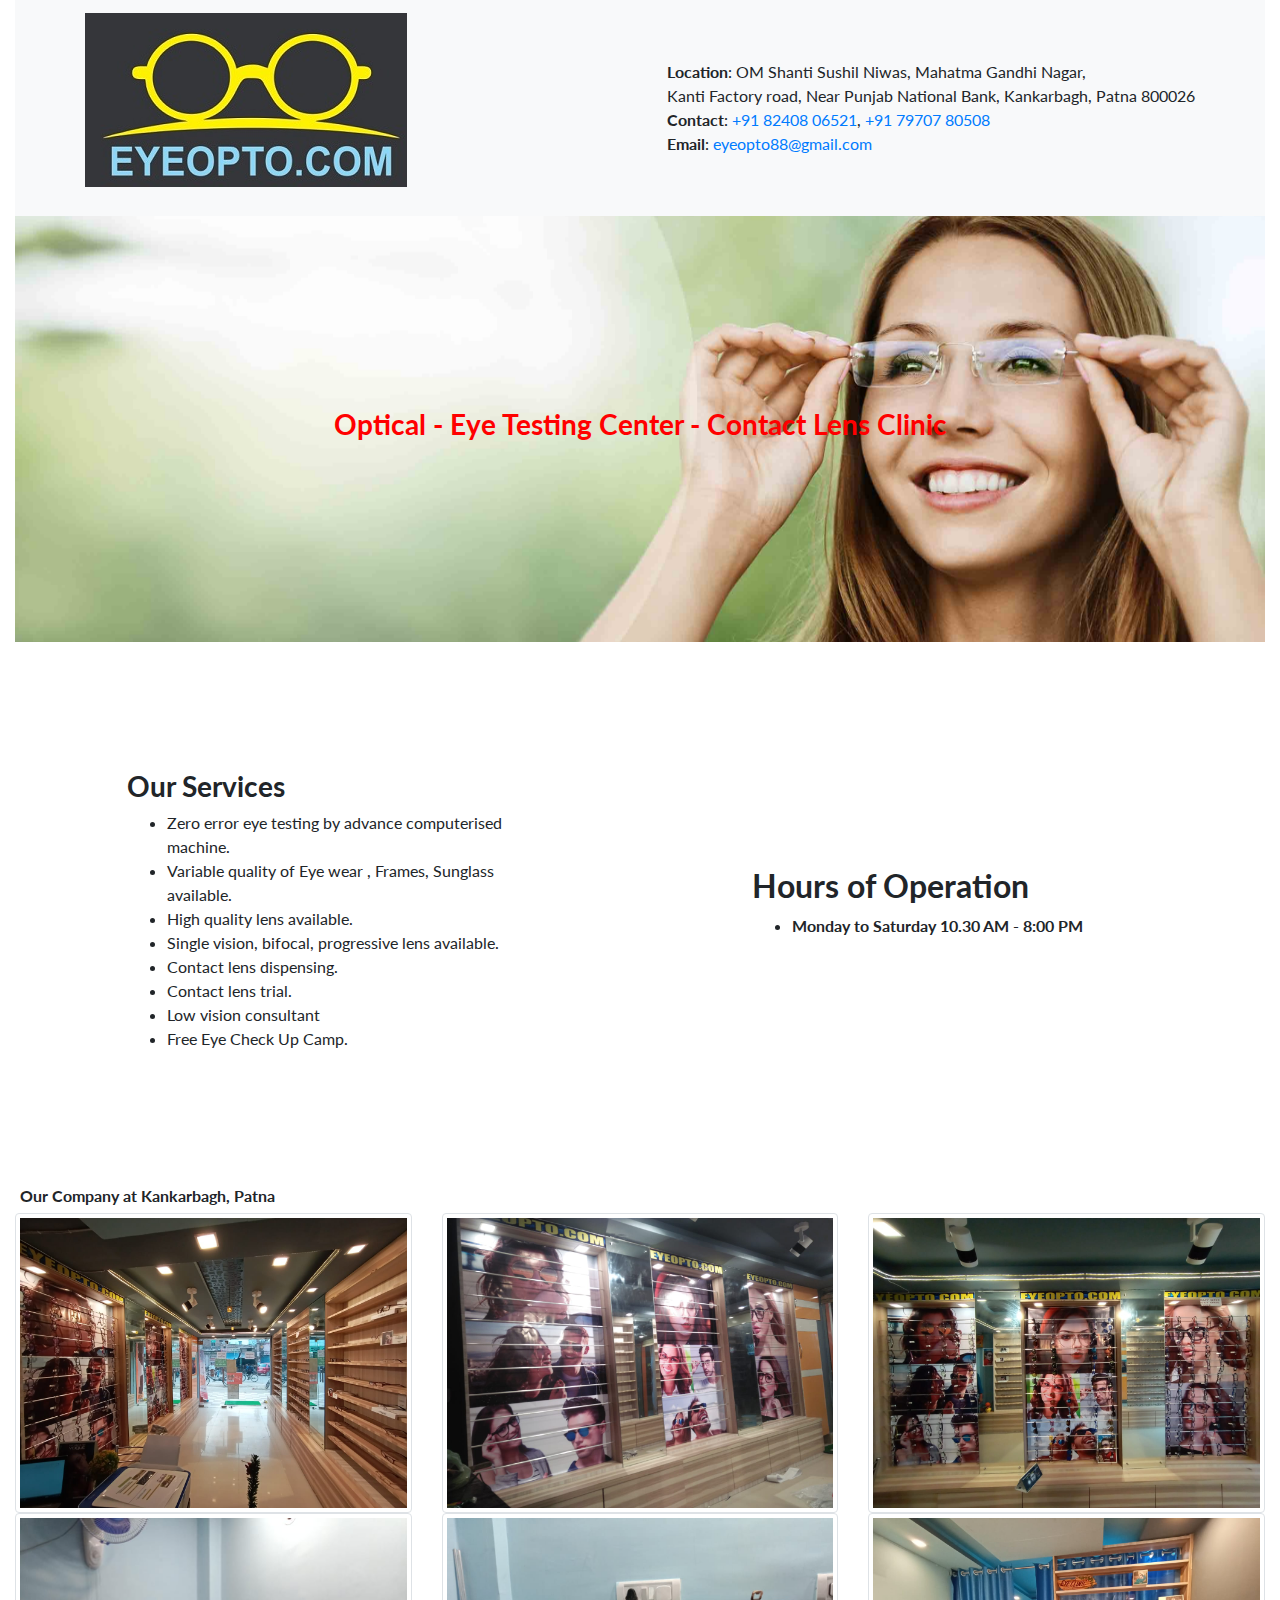
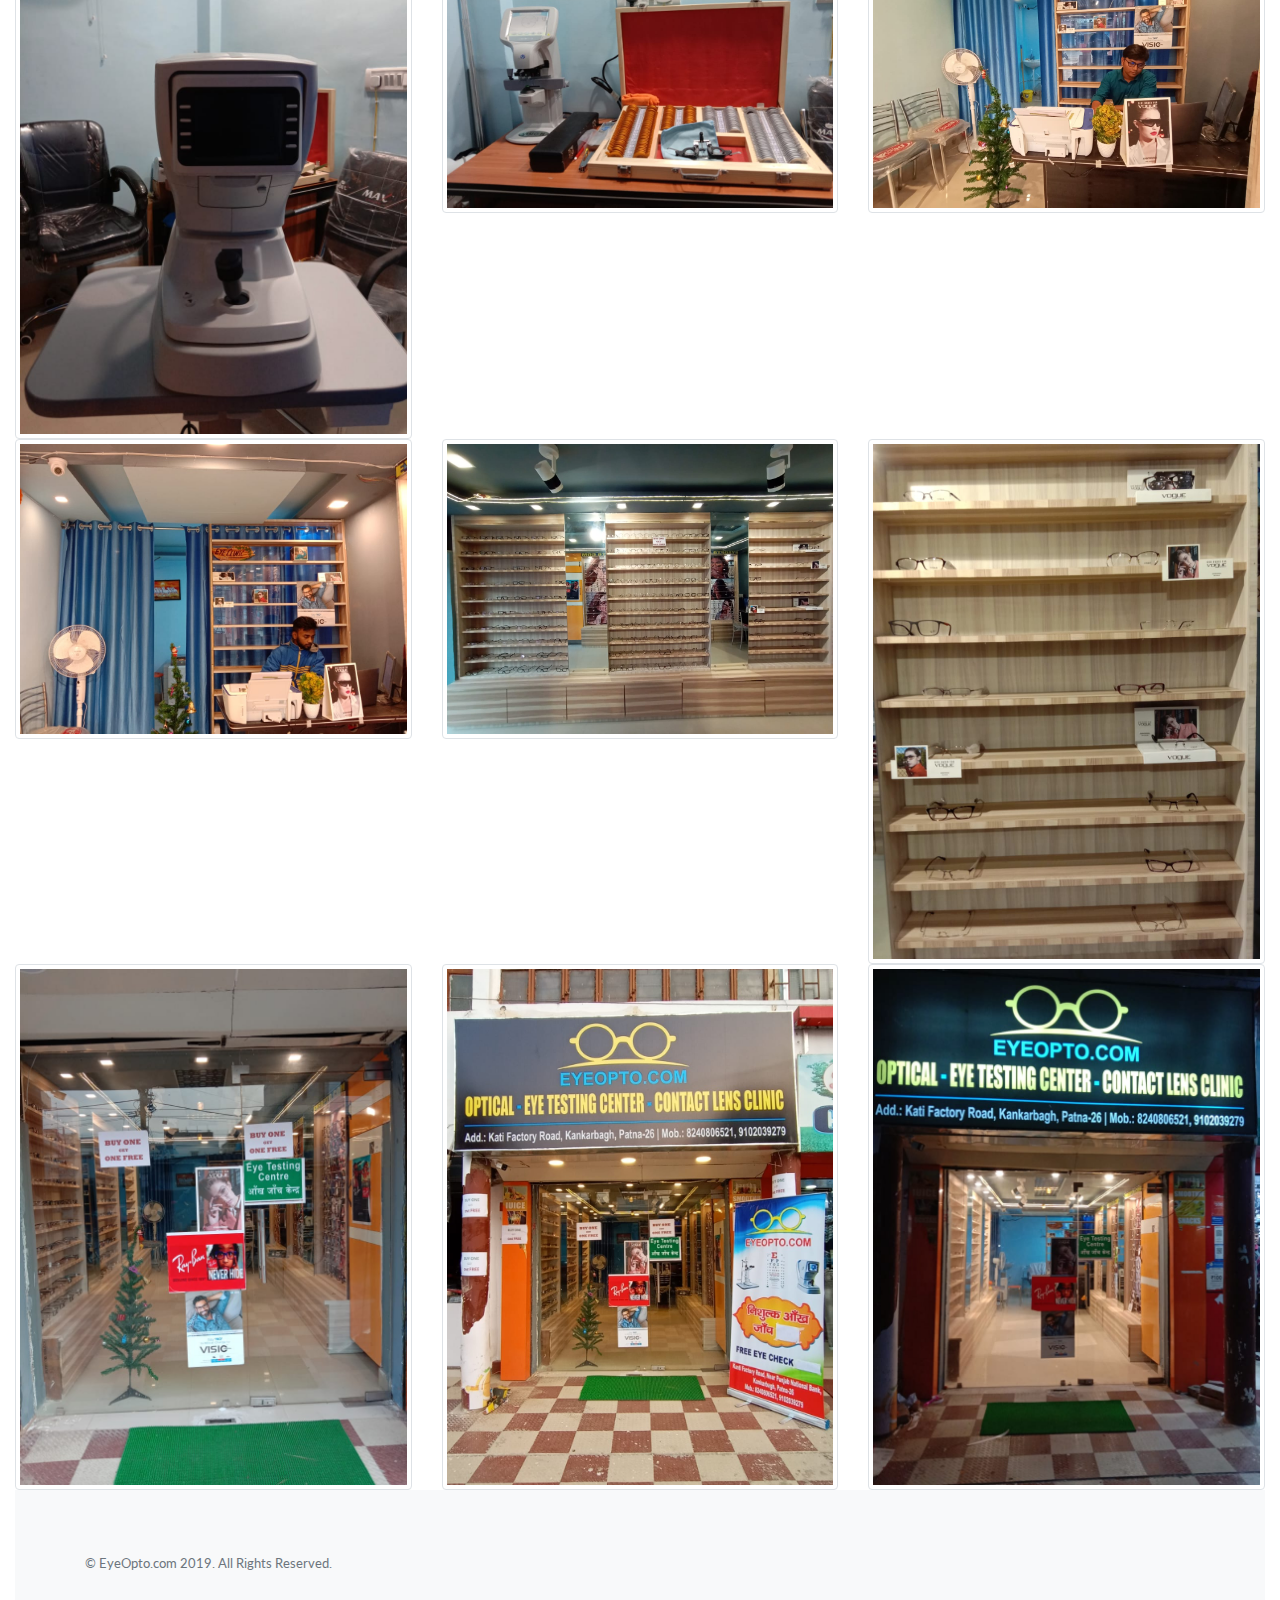
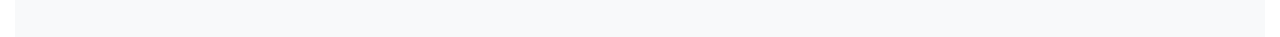
==== index.html @ d76cf535 "mre photo" ====
<!DOCTYPE html>
<html lang="en">
   <head>
      <meta charset="utf-8">
      <meta name="viewport" content="width=device-width, initial-scale=1, shrink-to-fit=no">
      <meta name="description" content="">
      <meta name="author" content="">
      <title>EyeOpto.com</title>
      <!-- Bootstrap core CSS -->
      <link href="vendor/bootstrap/css/bootstrap.css" rel="stylesheet">
      <!-- Custom fonts for this template -->
      <link href="vendor/fontawesome-free/css/all.min.css" rel="stylesheet">
      <link href="vendor/simple-line-icons/css/simple-line-icons.css" rel="stylesheet" type="text/css">
      <link href="https://fonts.googleapis.com/css?family=Lato:300,400,700,300italic,400italic,700italic" rel="stylesheet" type="text/css">
      <!-- Custom styles for this template -->
      <link href="css/landing-page.css" rel="stylesheet">
   </head>
   <body>
      <div class="container-fluid">
         <!-- Navigation -->
         <nav class="navbar navbar-light bg-light static-top">
            <div class="container">
               <a class="navbar-brand" href="#">
               <img class="img-fluid mb-3" src="img/logo.jpg" alt="EyeOpto.com">
               </a>
               <span><b>Location</b>:  OM Shanti Sushil Niwas, Mahatma Gandhi Nagar,
               <br/>	Kanti Factory road, Near Punjab National Bank, Kankarbagh, Patna 800026
               <br/> <b>Contact</b>: <a href="tel:+91 82408 06521">+91 82408 06521</a>, <a href="tel:+91 79707 80508">+91 79707 80508</a>
               <br/> <b>Email</b>: <a href="mailto:eyeopto88@gmail.com">eyeopto88@gmail.com</a>
               </span>
            </div>
         </nav>
         <!-- Masthead -->
         <header class="masthead text-white text-center">
            <div class="container">
               <div class="row">
                  <div class="col-xl-9 mx-auto">
                     <h3 style="color:red;">Optical -  Eye Testing Center - Contact Lens Clinic</h3>
                  </div>
                  <div class="col-md-10 col-lg-8 col-xl-7 mx-auto">
                  </div>
               </div>
            </div>
         </header>
         <!-- Image Showcases -->
         <section class="showcase">
            <div class="container-fluid p-0">
               <div class="row no-gutters">
                   <div class="col-lg-6 order-lg-1 my-auto showcase-text">
				   <p>
                     <h3> Our Services </h3>
                     <ul>
                        <li>Zero error  eye testing by advance computerised machine. </li>
                        <li> Variable quality of Eye wear , Frames, Sunglass available.</li>
                        <li>High quality lens available. </li>
                        <li> Single vision, bifocal, progressive lens available.</li>
                        <li>Contact lens dispensing. </li>
                        <li>Contact lens trial. </li>
                        <li>Low vision consultant </li>
                        <li> Free Eye Check Up Camp.</li>
                     </ul>
                     </p>
				   </div>
                  <div class="col-lg-6 order-lg-1 my-auto showcase-text">
                     <h2>Hours of Operation</h2>
                     <p class="lead mb-0">
                     <ul>
                        <li style="margin: 0px 0px 0.5em;"><strong>Monday to Saturday 10.30 AM - 8:00 PM</li>                       
                        
                     </ul>
                     </p>
                     
                  </div>
               </div>
               <!-- Start of Galary -->
               <div class="row" style="margin: 5px; ">
                  Our Company at Kankarbagh, Patna
               </div>
               <div class="row">
                  <div class="col-md-4">
                     <img src="img/galary/1.jpg" class="img-thumbnail">
                  </div>
                  <div class="col-md-4">
                     <img src="img/galary/2.jpg" class="img-thumbnail">
                  </div>
                  <div class="col-md-4">
                     <img src="img/galary/3.jpg" class="img-thumbnail">
                  </div>
               </div>
               <div class="row">
                  <div class="col-md-4">
                     <img src="img/galary/4.jpg" class="img-thumbnail">
                  </div>
                  <div class="col-md-4">
                     <img src="img/galary/5.jpg" class="img-thumbnail">
                  </div>
                  <div class="col-md-4">
                     <img src="img/galary/6.jpg" class="img-thumbnail">
                  </div>
               </div>
               <div class="row">
                  <div class="col-md-4">
                     <img src="img/galary/7.jpg" class="img-thumbnail">
                  </div>
                  <div class="col-md-4">
                     <img src="img/galary/8.jpg" class="img-thumbnail">
                  </div>
                  <div class="col-md-4">
                     <img src="img/galary/9.jpg" class="img-thumbnail">
                  </div>
               </div>
               <div class="row">
                  <div class="col-md-4">
                     <img src="img/galary/10.jpg" class="img-thumbnail">
                  </div>
                  <div class="col-md-4">
                     <img src="img/galary/11.jpg" class="img-thumbnail">
                  </div>
                  <div class="col-md-4">
                     <img src="img/galary/12.jpg" class="img-thumbnail">
                  </div>
               </div>
                
               <!-- end of galary -->
            </div>
         </section>
         <!-- Footer -->
         <footer class="footer bg-light">
            <div class="container">
               <div class="row">
                  <div class="col-lg-6 h-100 text-center text-lg-left my-auto">
                     <!--
                        <ul class="list-inline mb-2">
                          <li class="list-inline-item">
                            <a href="#">About</a>
                          </li>
                          <li class="list-inline-item">&sdot;</li>
                          <li class="list-inline-item">
                            <a href="#">Contact</a>
                          </li>
                          <li class="list-inline-item">&sdot;</li>
                          <li class="list-inline-item">
                            <a href="#">Terms of Use</a>
                          </li>
                          <li class="list-inline-item">&sdot;</li>
                          <li class="list-inline-item">
                            <a href="#">Privacy Policy</a>
                          </li>
                        </ul>
                        -->
                     <p class="text-muted small mb-4 mb-lg-0">&copy; EyeOpto.com 2019. All Rights Reserved.</p>
                  </div>
                  <!--
                     <div class="col-lg-6 h-100 text-center text-lg-right my-auto">
                       <ul class="list-inline mb-0">
                         <li class="list-inline-item mr-3">
                           <a href="#">
                             <i class="fab fa-facebook fa-2x fa-fw"></i>
                           </a>
                         </li>
                         <li class="list-inline-item mr-3">
                           <a href="#">
                             <i class="fab fa-twitter-square fa-2x fa-fw"></i>
                           </a>
                         </li>
                         <li class="list-inline-item">
                           <a href="#">
                             <i class="fab fa-instagram fa-2x fa-fw"></i>
                           </a>
                         </li>
                       </ul>
                     </div>
                     -->
               </div>
            </div>
         </footer>
      </div>
      <!-- Bootstrap core JavaScript -->
      <script src="vendor/jquery/jquery.min.js"></script>
      <script src="vendor/bootstrap/js/bootstrap.bundle.min.js"></script>
   </body>
</html>
---- vendor/simple-line-icons/css/simple-line-icons.css ----
@font-face {
  font-family: 'simple-line-icons';
  src: url('../fonts/Simple-Line-Icons.eot?v=2.4.0');
  src: url('../fonts/Simple-Line-Icons.eot?v=2.4.0#iefix') format('embedded-opentype'), url('../fonts/Simple-Line-Icons.woff2?v=2.4.0') format('woff2'), url('../fonts/Simple-Line-Icons.ttf?v=2.4.0') format('truetype'), url('../fonts/Simple-Line-Icons.woff?v=2.4.0') format('woff'), url('../fonts/Simple-Line-Icons.svg?v=2.4.0#simple-line-icons') format('svg');
  font-weight: normal;
  font-style: normal;
}
/*
 Use the following CSS code if you want to have a class per icon.
 Instead of a list of all class selectors, you can use the generic [class*="icon-"] selector, but it's slower:
*/
.icon-user,
.icon-people,
.icon-user-female,
.icon-user-follow,
.icon-user-following,
.icon-user-unfollow,
.icon-login,
.icon-logout,
.icon-emotsmile,
.icon-phone,
.icon-call-end,
.icon-call-in,
.icon-call-out,
.icon-map,
.icon-location-pin,
.icon-direction,
.icon-directions,
.icon-compass,
.icon-layers,
.icon-menu,
.icon-list,
.icon-options-vertical,
.icon-options,
.icon-arrow-down,
.icon-arrow-left,
.icon-arrow-right,
.icon-arrow-up,
.icon-arrow-up-circle,
.icon-arrow-left-circle,
.icon-arrow-right-circle,
.icon-arrow-down-circle,
.icon-check,
.icon-clock,
.icon-plus,
.icon-minus,
.icon-close,
.icon-event,
.icon-exclamation,
.icon-organization,
.icon-trophy,
.icon-screen-smartphone,
.icon-screen-desktop,
.icon-plane,
.icon-notebook,
.icon-mustache,
.icon-mouse,
.icon-magnet,
.icon-energy,
.icon-disc,
.icon-cursor,
.icon-cursor-move,
.icon-crop,
.icon-chemistry,
.icon-speedometer,
.icon-shield,
.icon-screen-tablet,
.icon-magic-wand,
.icon-hourglass,
.icon-graduation,
.icon-ghost,
.icon-game-controller,
.icon-fire,
.icon-eyeglass,
.icon-envelope-open,
.icon-envelope-letter,
.icon-bell,
.icon-badge,
.icon-anchor,
.icon-wallet,
.icon-vector,
.icon-speech,
.icon-puzzle,
.icon-printer,
.icon-present,
.icon-playlist,
.icon-pin,
.icon-picture,
.icon-handbag,
.icon-globe-alt,
.icon-globe,
.icon-folder-alt,
.icon-folder,
.icon-film,
.icon-feed,
.icon-drop,
.icon-drawer,
.icon-docs,
.icon-doc,
.icon-diamond,
.icon-cup,
.icon-calculator,
.icon-bubbles,
.icon-briefcase,
.icon-book-open,
.icon-basket-loaded,
.icon-basket,
.icon-bag,
.icon-action-undo,
.icon-action-redo,
.icon-wrench,
.icon-umbrella,
.icon-trash,
.icon-tag,
.icon-support,
.icon-frame,
.icon-size-fullscreen,
.icon-size-actual,
.icon-shuffle,
.icon-share-alt,
.icon-share,
.icon-rocket,
.icon-question,
.icon-pie-chart,
.icon-pencil,
.icon-note,
.icon-loop,
.icon-home,
.icon-grid,
.icon-graph,
.icon-microphone,
.icon-music-tone-alt,
.icon-music-tone,
.icon-earphones-alt,
.icon-earphones,
.icon-equalizer,
.icon-like,
.icon-dislike,
.icon-control-start,
.icon-control-rewind,
.icon-control-play,
.icon-control-pause,
.icon-control-forward,
.icon-control-end,
.icon-volume-1,
.icon-volume-2,
.icon-volume-off,
.icon-calendar,
.icon-bulb,
.icon-chart,
.icon-ban,
.icon-bubble,
.icon-camrecorder,
.icon-camera,
.icon-cloud-download,
.icon-cloud-upload,
.icon-envelope,
.icon-eye,
.icon-flag,
.icon-heart,
.icon-info,
.icon-key,
.icon-link,
.icon-lock,
.icon-lock-open,
.icon-magnifier,
.icon-magnifier-add,
.icon-magnifier-remove,
.icon-paper-clip,
.icon-paper-plane,
.icon-power,
.icon-refresh,
.icon-reload,
.icon-settings,
.icon-star,
.icon-symbol-female,
.icon-symbol-male,
.icon-target,
.icon-credit-card,
.icon-paypal,
.icon-social-tumblr,
.icon-social-twitter,
.icon-social-facebook,
.icon-social-instagram,
.icon-social-linkedin,
.icon-social-pinterest,
.icon-social-github,
.icon-social-google,
.icon-social-reddit,
.icon-social-skype,
.icon-social-dribbble,
.icon-social-behance,
.icon-social-foursqare,
.icon-social-soundcloud,
.icon-social-spotify,
.icon-social-stumbleupon,
.icon-social-youtube,
.icon-social-dropbox,
.icon-social-vkontakte,
.icon-social-steam {
  font-family: 'simple-line-icons';
  speak: none;
  font-style: normal;
  font-weight: normal;
  font-variant: normal;
  text-transform: none;
  line-height: 1;
  /* Better Font Rendering =========== */
  -webkit-font-smoothing: antialiased;
  -moz-osx-font-smoothing: grayscale;
}
.icon-user:before {
  content: "\e005";
}
.icon-people:before {
  content: "\e001";
}
.icon-user-female:before {
  content: "\e000";
}
.icon-user-follow:before {
  content: "\e002";
}
.icon-user-following:before {
  content: "\e003";
}
.icon-user-unfollow:before {
  content: "\e004";
}
.icon-login:before {
  content: "\e066";
}
.icon-logout:before {
  content: "\e065";
}
.icon-emotsmile:before {
  content: "\e021";
}
.icon-phone:before {
  content: "\e600";
}
.icon-call-end:before {
  content: "\e048";
}
.icon-call-in:before {
  content: "\e047";
}
.icon-call-out:before {
  content: "\e046";
}
.icon-map:before {
  content: "\e033";
}
.icon-location-pin:before {
  content: "\e096";
}
.icon-direction:before {
  content: "\e042";
}
.icon-directions:before {
  content: "\e041";
}
.icon-compass:before {
  content: "\e045";
}
.icon-layers:before {
  content: "\e034";
}
.icon-menu:before {
  content: "\e601";
}
.icon-list:before {
  content: "\e067";
}
.icon-options-vertical:before {
  content: "\e602";
}
.icon-options:before {
  content: "\e603";
}
.icon-arrow-down:before {
  content: "\e604";
}
.icon-arrow-left:before {
  content: "\e605";
}
.icon-arrow-right:before {
  content: "\e606";
}
.icon-arrow-up:before {
  content: "\e607";
}
.icon-arrow-up-circle:before {
  content: "\e078";
}
.icon-arrow-left-circle:before {
  content: "\e07a";
}
.icon-arrow-right-circle:before {
  content: "\e079";
}
.icon-arrow-down-circle:before {
  content: "\e07b";
}
.icon-check:before {
  content: "\e080";
}
.icon-clock:before {
  content: "\e081";
}
.icon-plus:before {
  content: "\e095";
}
.icon-minus:before {
  content: "\e615";
}
.icon-close:before {
  content: "\e082";
}
.icon-event:before {
  content: "\e619";
}
.icon-exclamation:before {
  content: "\e617";
}
.icon-organization:before {
  content: "\e616";
}
.icon-trophy:before {
  content: "\e006";
}
.icon-screen-smartphone:before {
  content: "\e010";
}
.icon-screen-desktop:before {
  content: "\e011";
}
.icon-plane:before {
  content: "\e012";
}
.icon-notebook:before {
  content: "\e013";
}
.icon-mustache:before {
  content: "\e014";
}
.icon-mouse:before {
  content: "\e015";
}
.icon-magnet:before {
  content: "\e016";
}
.icon-energy:before {
  content: "\e020";
}
.icon-disc:before {
  content: "\e022";
}
.icon-cursor:before {
  content: "\e06e";
}
.icon-cursor-move:before {
  content: "\e023";
}
.icon-crop:before {
  content: "\e024";
}
.icon-chemistry:before {
  content: "\e026";
}
.icon-speedometer:before {
  content: "\e007";
}
.icon-shield:before {
  content: "\e00e";
}
.icon-screen-tablet:before {
  content: "\e00f";
}
.icon-magic-wand:before {
  content: "\e017";
}
.icon-hourglass:before {
  content: "\e018";
}
.icon-graduation:before {
  content: "\e019";
}
.icon-ghost:before {
  content: "\e01a";
}
.icon-game-controller:before {
  content: "\e01b";
}
.icon-fire:before {
  content: "\e01c";
}
.icon-eyeglass:before {
  content: "\e01d";
}
.icon-envelope-open:before {
  content: "\e01e";
}
.icon-envelope-letter:before {
  content: "\e01f";
}
.icon-bell:before {
  content: "\e027";
}
.icon-badge:before {
  content: "\e028";
}
.icon-anchor:before {
  content: "\e029";
}
.icon-wallet:before {
  content: "\e02a";
}
.icon-vector:before {
  content: "\e02b";
}
.icon-speech:before {
  content: "\e02c";
}
.icon-puzzle:before {
  content: "\e02d";
}
.icon-printer:before {
  content: "\e02e";
}
.icon-present:before {
  content: "\e02f";
}
.icon-playlist:before {
  content: "\e030";
}
.icon-pin:before {
  content: "\e031";
}
.icon-picture:before {
  content: "\e032";
}
.icon-handbag:before {
  content: "\e035";
}
.icon-globe-alt:before {
  content: "\e036";
}
.icon-globe:before {
  content: "\e037";
}
.icon-folder-alt:before {
  content: "\e039";
}
.icon-folder:before {
  content: "\e089";
}
.icon-film:before {
  content: "\e03a";
}
.icon-feed:before {
  content: "\e03b";
}
.icon-drop:before {
  content: "\e03e";
}
.icon-drawer:before {
  content: "\e03f";
}
.icon-docs:before {
  content: "\e040";
}
.icon-doc:before {
  content: "\e085";
}
.icon-diamond:before {
  content: "\e043";
}
.icon-cup:before {
  content: "\e044";
}
.icon-calculator:before {
  content: "\e049";
}
.icon-bubbles:before {
  content: "\e04a";
}
.icon-briefcase:before {
  content: "\e04b";
}
.icon-book-open:before {
  content: "\e04c";
}
.icon-basket-loaded:before {
  content: "\e04d";
}
.icon-basket:before {
  content: "\e04e";
}
.icon-bag:before {
  content: "\e04f";
}
.icon-action-undo:before {
  content: "\e050";
}
.icon-action-redo:before {
  content: "\e051";
}
.icon-wrench:before {
  content: "\e052";
}
.icon-umbrella:before {
  content: "\e053";
}
.icon-trash:before {
  content: "\e054";
}
.icon-tag:before {
  content: "\e055";
}
.icon-support:before {
  content: "\e056";
}
.icon-frame:before {
  content: "\e038";
}
.icon-size-fullscreen:before {
  content: "\e057";
}
.icon-size-actual:before {
  content: "\e058";
}
.icon-shuffle:before {
  content: "\e059";
}
.icon-share-alt:before {
  content: "\e05a";
}
.icon-share:before {
  content: "\e05b";
}
.icon-rocket:before {
  content: "\e05c";
}
.icon-question:before {
  content: "\e05d";
}
.icon-pie-chart:before {
  content: "\e05e";
}
.icon-pencil:before {
  content: "\e05f";
}
.icon-note:before {
  content: "\e060";
}
.icon-loop:before {
  content: "\e064";
}
.icon-home:before {
  content: "\e069";
}
.icon-grid:before {
  content: "\e06a";
}
.icon-graph:before {
  content: "\e06b";
}
.icon-microphone:before {
  content: "\e063";
}
.icon-music-tone-alt:before {
  content: "\e061";
}
.icon-music-tone:before {
  content: "\e062";
}
.icon-earphones-alt:before {
  content: "\e03c";
}
.icon-earphones:before {
  content: "\e03d";
}
.icon-equalizer:before {
  content: "\e06c";
}
.icon-like:before {
  content: "\e068";
}
.icon-dislike:before {
  content: "\e06d";
}
.icon-control-start:before {
  content: "\e06f";
}
.icon-control-rewind:before {
  content: "\e070";
}
.icon-control-play:before {
  content: "\e071";
}
.icon-control-pause:before {
  content: "\e072";
}
.icon-control-forward:before {
  content: "\e073";
}
.icon-control-end:before {
  content: "\e074";
}
.icon-volume-1:before {
  content: "\e09f";
}
.icon-volume-2:before {
  content: "\e0a0";
}
.icon-volume-off:before {
  content: "\e0a1";
}
.icon-calendar:before {
  content: "\e075";
}
.icon-bulb:before {
  content: "\e076";
}
.icon-chart:before {
  content: "\e077";
}
.icon-ban:before {
  content: "\e07c";
}
.icon-bubble:before {
  content: "\e07d";
}
.icon-camrecorder:before {
  content: "\e07e";
}
.icon-camera:before {
  content: "\e07f";
}
.icon-cloud-download:before {
  content: "\e083";
}
.icon-cloud-upload:before {
  content: "\e084";
}
.icon-envelope:before {
  content: "\e086";
}
.icon-eye:before {
  content: "\e087";
}
.icon-flag:before {
  content: "\e088";
}
.icon-heart:before {
  content: "\e08a";
}
.icon-info:before {
  content: "\e08b";
}
.icon-key:before {
  content: "\e08c";
}
.icon-link:before {
  content: "\e08d";
}
.icon-lock:before {
  content: "\e08e";
}
.icon-lock-open:before {
  content: "\e08f";
}
.icon-magnifier:before {
  content: "\e090";
}
.icon-magnifier-add:before {
  content: "\e091";
}
.icon-magnifier-remove:before {
  content: "\e092";
}
.icon-paper-clip:before {
  content: "\e093";
}
.icon-paper-plane:before {
  content: "\e094";
}
.icon-power:before {
  content: "\e097";
}
.icon-refresh:before {
  content: "\e098";
}
.icon-reload:before {
  content: "\e099";
}
.icon-settings:before {
  content: "\e09a";
}
.icon-star:before {
  content: "\e09b";
}
.icon-symbol-female:before {
  content: "\e09c";
}
.icon-symbol-male:before {
  content: "\e09d";
}
.icon-target:before {
  content: "\e09e";
}
.icon-credit-card:before {
  content: "\e025";
}
.icon-paypal:before {
  content: "\e608";
}
.icon-social-tumblr:before {
  content: "\e00a";
}
.icon-social-twitter:before {
  content: "\e009";
}
.icon-social-facebook:before {
  content: "\e00b";
}
.icon-social-instagram:before {
  content: "\e609";
}
.icon-social-linkedin:before {
  content: "\e60a";
}
.icon-social-pinterest:before {
  content: "\e60b";
}
.icon-social-github:before {
  content: "\e60c";
}
.icon-social-google:before {
  content: "\e60d";
}
.icon-social-reddit:before {
  content: "\e60e";
}
.icon-social-skype:before {
  content: "\e60f";
}
.icon-social-dribbble:before {
  content: "\e00d";
}
.icon-social-behance:before {
  content: "\e610";
}
.icon-social-foursqare:before {
  content: "\e611";
}
.icon-social-soundcloud:before {
  content: "\e612";
}
.icon-social-spotify:before {
  content: "\e613";
}
.icon-social-stumbleupon:before {
  content: "\e614";
}
.icon-social-youtube:before {
  content: "\e008";
}
.icon-social-dropbox:before {
  content: "\e00c";
}
.icon-social-vkontakte:before {
  content: "\e618";
}
.icon-social-steam:before {
  content: "\e620";
}
---- css/landing-page.css ----
/*!
 * Start Bootstrap - Landing Page v5.0.7 (https://startbootstrap.com/template-overviews/landing-page)
 * Copyright 2013-2019 Start Bootstrap
 * Licensed under MIT (https://github.com/BlackrockDigital/startbootstrap-landing-page/blob/master/LICENSE)
 */

body {
  font-family: 'Lato', 'Helvetica Neue', Helvetica, Arial, sans-serif;
}

h1,
h2,
h3,
h4,
h5,
h6 {
  font-family: 'Lato', 'Helvetica Neue', Helvetica, Arial, sans-serif;
  font-weight: 700;
}

header.masthead {
  position: relative;
  background-color: #343a40;
  background: url("../img/bg-masthead.jpg") no-repeat center center;
  background-size:100% auto;
}

header.masthead .overlay {
  position: absolute;
  background-color: #212529;
  height: 95%;
  width: 95%;
  top: 0;
  left: 0;
  opacity: 0.3;
}

header.masthead h1 {
  font-size: 2rem;
}

@media (min-width: 768px) {
  header.masthead {
    padding-top: 12rem;
    padding-bottom: 12rem;
  }
  header.masthead h1 {
    font-size: 3rem;
  }
}

.showcase .showcase-text {
  padding: 3rem;
}

.showcase .showcase-img {
  min-height: 30rem;
  background-size: cover;
}

@media (min-width: 768px) {
  .showcase .showcase-text {
    padding: 7rem;
  }
}

.features-icons {
  padding-top: 7rem;
  padding-bottom: 7rem;
}

.features-icons .features-icons-item {
  max-width: 20rem;
}

.features-icons .features-icons-item .features-icons-icon {
  height: 7rem;
}

.features-icons .features-icons-item .features-icons-icon i {
  font-size: 4.5rem;
}

.features-icons .features-icons-item:hover .features-icons-icon i {
  font-size: 5rem;
}

.testimonials {
  padding-top: 7rem;
  padding-bottom: 7rem;
}

.testimonials .testimonial-item {
  max-width: 18rem;
}

.testimonials .testimonial-item img {
  max-width: 12rem;
  box-shadow: 0px 5px 5px 0px #adb5bd;
}

.call-to-action {
  position: relative;
  background-color: #343a40;
  background: url("../img/bg-masthead.jpg") no-repeat center center;
  background-size: cover;
  padding-top: 7rem;
  padding-bottom: 7rem;
}

.call-to-action .overlay {
  position: absolute;
  background-color: #212529;
  height: 100%;
  width: 100%;
  top: 0;
  left: 0;
  opacity: 0.3;
}

footer.footer {
  padding-top: 4rem;
  padding-bottom: 4rem;
}
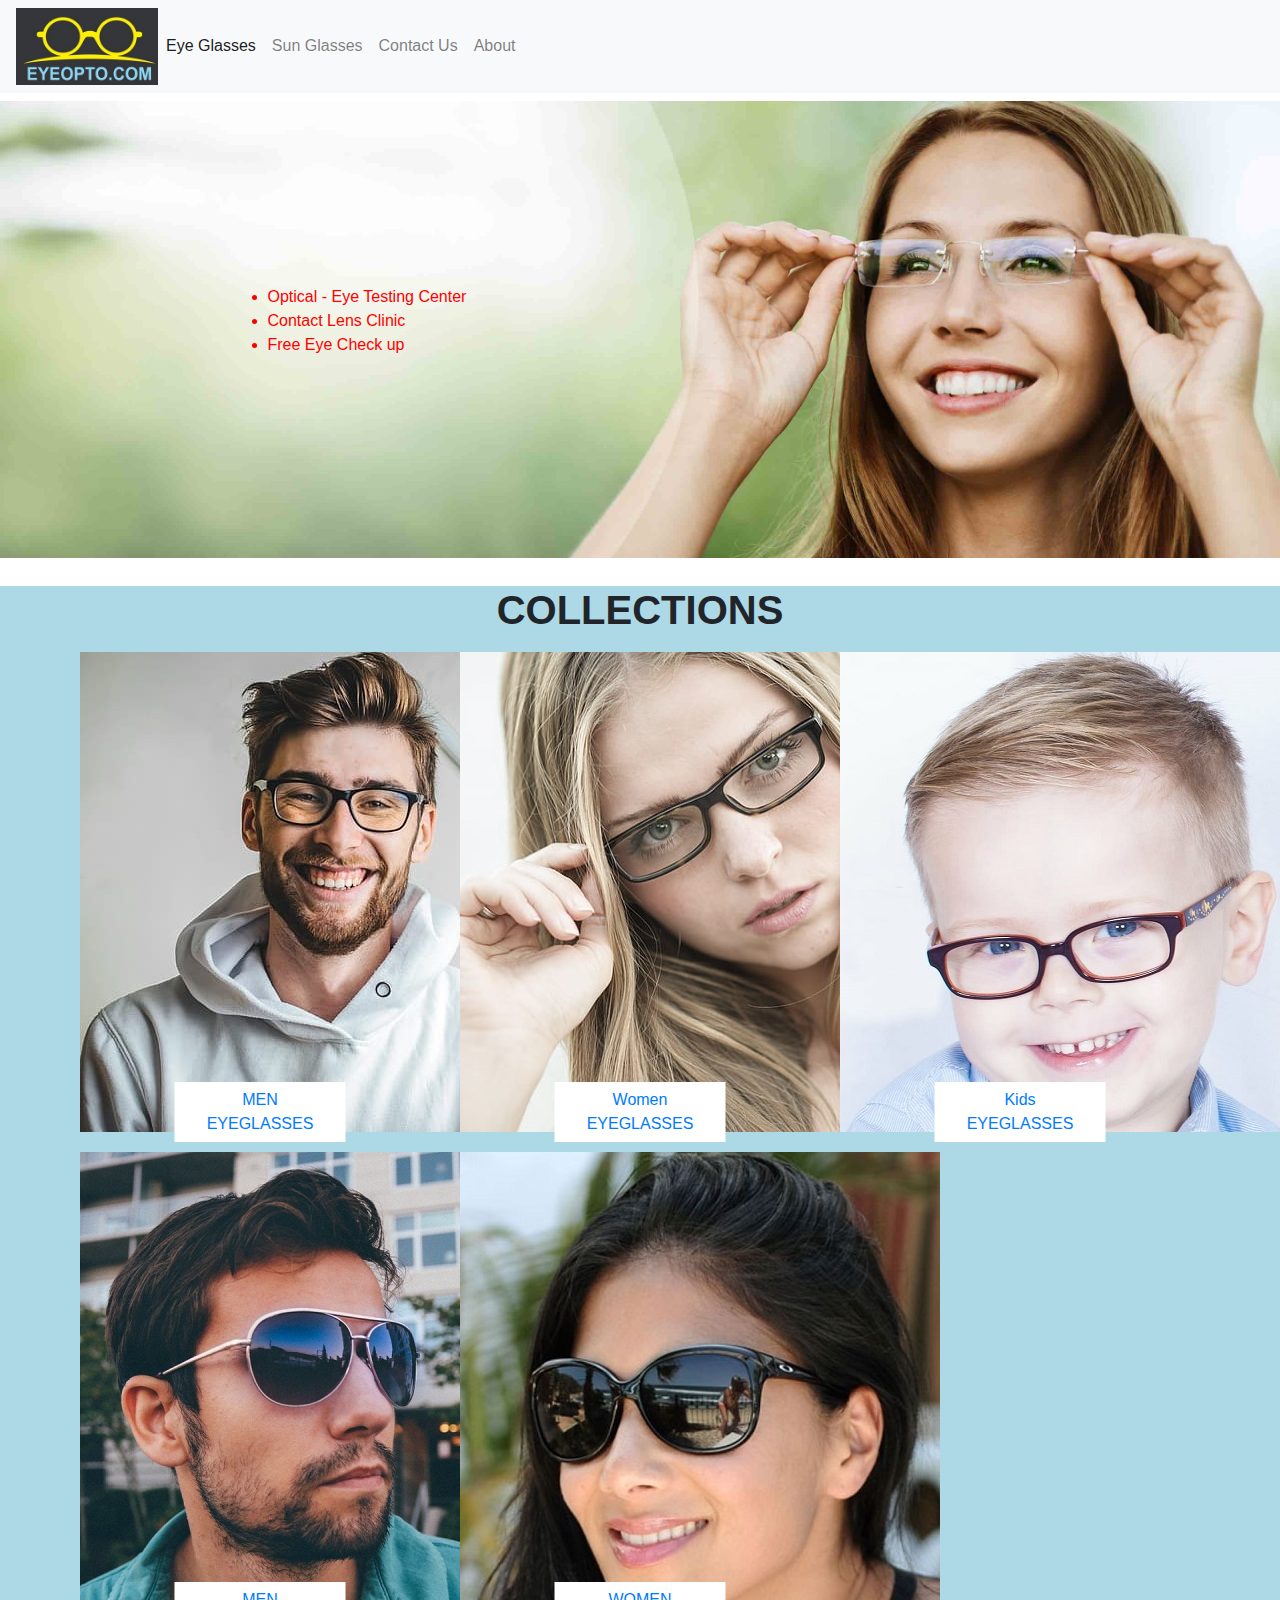
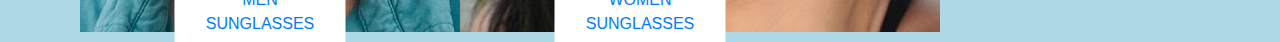
==== commit b21998bd: "added collections" ====
--- a/index.html
+++ b/index.html
@@ -1,182 +1,150 @@
-<!DOCTYPE html>
+<!doctype html>
 <html lang="en">
-   <head>
-      <meta charset="utf-8">
-      <meta name="viewport" content="width=device-width, initial-scale=1, shrink-to-fit=no">
-      <meta name="description" content="">
-      <meta name="author" content="">
-      <title>EyeOpto.com</title>
-      <!-- Bootstrap core CSS -->
-      <link href="vendor/bootstrap/css/bootstrap.css" rel="stylesheet">
-      <!-- Custom fonts for this template -->
-      <link href="vendor/fontawesome-free/css/all.min.css" rel="stylesheet">
-      <link href="vendor/simple-line-icons/css/simple-line-icons.css" rel="stylesheet" type="text/css">
-      <link href="https://fonts.googleapis.com/css?family=Lato:300,400,700,300italic,400italic,700italic" rel="stylesheet" type="text/css">
-      <!-- Custom styles for this template -->
-      <link href="css/landing-page.css" rel="stylesheet">
-   </head>
-   <body>
-      <div class="container-fluid">
-         <!-- Navigation -->
-         <nav class="navbar navbar-light bg-light static-top">
-            <div class="container">
-               <a class="navbar-brand" href="#">
-               <img class="img-fluid mb-3" src="img/logo.jpg" alt="EyeOpto.com">
-               </a>
-               <span><b>Location</b>:  OM Shanti Sushil Niwas, Mahatma Gandhi Nagar,
-               <br/>	Kanti Factory road, Near Punjab National Bank, Kankarbagh, Patna 800026
-               <br/> <b>Contact</b>: <a href="tel:+91 82408 06521">+91 82408 06521</a>, <a href="tel:+91 79707 80508">+91 79707 80508</a>
-               <br/> <b>Email</b>: <a href="mailto:eyeopto88@gmail.com">eyeopto88@gmail.com</a>
-               </span>
-            </div>
-         </nav>
-         <!-- Masthead -->
-         <header class="masthead text-white text-center">
-            <div class="container">
-               <div class="row">
-                  <div class="col-xl-9 mx-auto">
-                     <h3 style="color:red;">Optical -  Eye Testing Center - Contact Lens Clinic</h3>
-                  </div>
-                  <div class="col-md-10 col-lg-8 col-xl-7 mx-auto">
-                  </div>
-               </div>
-            </div>
-         </header>
-         <!-- Image Showcases -->
-         <section class="showcase">
-            <div class="container-fluid p-0">
-               <div class="row no-gutters">
-                   <div class="col-lg-6 order-lg-1 my-auto showcase-text">
-				   <p>
-                     <h3> Our Services </h3>
-                     <ul>
-                        <li>Zero error  eye testing by advance computerised machine. </li>
-                        <li> Variable quality of Eye wear , Frames, Sunglass available.</li>
-                        <li>High quality lens available. </li>
-                        <li> Single vision, bifocal, progressive lens available.</li>
-                        <li>Contact lens dispensing. </li>
-                        <li>Contact lens trial. </li>
-                        <li>Low vision consultant </li>
-                        <li> Free Eye Check Up Camp.</li>
-                     </ul>
-                     </p>
-				   </div>
-                  <div class="col-lg-6 order-lg-1 my-auto showcase-text">
-                     <h2>Hours of Operation</h2>
-                     <p class="lead mb-0">
-                     <ul>
-                        <li style="margin: 0px 0px 0.5em;"><strong>Monday to Saturday 10.30 AM - 8:00 PM</li>                       
-                        
-                     </ul>
-                     </p>
-                     
-                  </div>
-               </div>
-               <!-- Start of Galary -->
-               <div class="row" style="margin: 5px; ">
-                  Our Company at Kankarbagh, Patna
-               </div>
-               <div class="row">
-                  <div class="col-md-4">
-                     <img src="img/galary/1.jpg" class="img-thumbnail">
-                  </div>
-                  <div class="col-md-4">
-                     <img src="img/galary/2.jpg" class="img-thumbnail">
-                  </div>
-                  <div class="col-md-4">
-                     <img src="img/galary/3.jpg" class="img-thumbnail">
-                  </div>
-               </div>
-               <div class="row">
-                  <div class="col-md-4">
-                     <img src="img/galary/4.jpg" class="img-thumbnail">
-                  </div>
-                  <div class="col-md-4">
-                     <img src="img/galary/5.jpg" class="img-thumbnail">
-                  </div>
-                  <div class="col-md-4">
-                     <img src="img/galary/6.jpg" class="img-thumbnail">
-                  </div>
-               </div>
-               <div class="row">
-                  <div class="col-md-4">
-                     <img src="img/galary/7.jpg" class="img-thumbnail">
-                  </div>
-                  <div class="col-md-4">
-                     <img src="img/galary/8.jpg" class="img-thumbnail">
-                  </div>
-                  <div class="col-md-4">
-                     <img src="img/galary/9.jpg" class="img-thumbnail">
-                  </div>
-               </div>
-               <div class="row">
-                  <div class="col-md-4">
-                     <img src="img/galary/10.jpg" class="img-thumbnail">
-                  </div>
-                  <div class="col-md-4">
-                     <img src="img/galary/11.jpg" class="img-thumbnail">
-                  </div>
-                  <div class="col-md-4">
-                     <img src="img/galary/12.jpg" class="img-thumbnail">
-                  </div>
-               </div>
-                
-               <!-- end of galary -->
-            </div>
-         </section>
-         <!-- Footer -->
-         <footer class="footer bg-light">
-            <div class="container">
-               <div class="row">
-                  <div class="col-lg-6 h-100 text-center text-lg-left my-auto">
-                     <!--
-                        <ul class="list-inline mb-2">
-                          <li class="list-inline-item">
-                            <a href="#">About</a>
-                          </li>
-                          <li class="list-inline-item">&sdot;</li>
-                          <li class="list-inline-item">
-                            <a href="#">Contact</a>
-                          </li>
-                          <li class="list-inline-item">&sdot;</li>
-                          <li class="list-inline-item">
-                            <a href="#">Terms of Use</a>
-                          </li>
-                          <li class="list-inline-item">&sdot;</li>
-                          <li class="list-inline-item">
-                            <a href="#">Privacy Policy</a>
-                          </li>
-                        </ul>
-                        -->
-                     <p class="text-muted small mb-4 mb-lg-0">&copy; EyeOpto.com 2019. All Rights Reserved.</p>
-                  </div>
-                  <!--
-                     <div class="col-lg-6 h-100 text-center text-lg-right my-auto">
-                       <ul class="list-inline mb-0">
-                         <li class="list-inline-item mr-3">
-                           <a href="#">
-                             <i class="fab fa-facebook fa-2x fa-fw"></i>
-                           </a>
-                         </li>
-                         <li class="list-inline-item mr-3">
-                           <a href="#">
-                             <i class="fab fa-twitter-square fa-2x fa-fw"></i>
-                           </a>
-                         </li>
-                         <li class="list-inline-item">
-                           <a href="#">
-                             <i class="fab fa-instagram fa-2x fa-fw"></i>
-                           </a>
-                         </li>
-                       </ul>
-                     </div>
-                     -->
-               </div>
-            </div>
-         </footer>
+
+<head>
+  <!-- Required meta tags -->
+  <meta charset="utf-8">
+  <meta name="viewport" content="width=device-width, initial-scale=1, shrink-to-fit=no">
+
+  <!-- Bootstrap CSS -->
+  <link rel="stylesheet" href="https://maxcdn.bootstrapcdn.com/bootstrap/4.0.0/css/bootstrap.min.css"
+    integrity="sha384-Gn5384xqQ1aoWXA+058RXPxPg6fy4IWvTNh0E263XmFcJlSAwiGgFAW/dAiS6JXm" crossorigin="anonymous">
+  <link rel="stylesheet" href="css/site.css">
+  <link rel="stylesheet" href="css/landing-page.css">
+  <title>EyeOpto</title>
+</head>
+
+<body>
+  <nav class="navbar navbar-expand-lg navbar-light bg-light">
+
+    <a href="./index.html" style="min-width: 7rem;"><img width="142" src="/images/logo/EyeOpto.jpg" alt="EyeOpto"></a>
+
+    <button class="navbar-toggler" type="button" data-toggle="collapse" data-target="#navbarColor03"
+      aria-controls="navbarColor03" aria-expanded="false" aria-label="Toggle navigation">
+      <span class="navbar-toggler-icon"></span>
+    </button>
+
+    <div class="collapse navbar-collapse" id="navbarColor03">
+      <ul class="navbar-nav mr-auto">
+        <li class="nav-item active">
+          <a class="nav-link" href="#">Eye Glasses <span class="sr-only">(current)</span></a>
+        </li>
+        <li class="nav-item">
+          <a class="nav-link" href="#">Sun Glasses</a>
+        </li>
+        <li class="nav-item">
+          <a class="nav-link" href="#">Contact Us</a>
+        </li>
+        <li class="nav-item">
+          <a class="nav-link" href="#">About</a>
+        </li>
+      </ul>
+      <!--
+  <form class="form-inline my-2 my-lg-0">
+        <input class="form-control mr-sm-2" type="text" placeholder="Search">
+        <button class="btn btn-secondary my-2 my-sm-0" type="submit">Search</button>
+      </form>
+      -->
+    
+    </div>
+  </nav>
+
+  <header class="masthead text-white text-center">
+    <div class="container" style="text-align: left;">
+       <div class="row">
+          <div class="col-xl-9 mx-auto" style="display: block;">
+            
+             <ul style="color:red;">
+               <li>
+                Optical -  Eye Testing Center
+               </li>
+               <li>
+                Contact Lens Clinic
+               </li>
+               <li>
+                Free Eye Check up
+               </li>
+             </ul>
+          </div>
+          <div class="col-md-10 col-lg-8 col-xl-7 mx-auto">
+          </div>
+       </div>
+    </div>
+ </header>
+
+ <div class="containr-fluid" style="background-color: lightblue; margin-top: 20px;">
+
+
+  <div class="container" >
+
+
+    <div class="row">
+      <div class="col-xs-12 col-sm-12">
+
+        <h1 class="title text-center">COLLECTIONS</h1>
+
       </div>
-      <!-- Bootstrap core JavaScript -->
-      <script src="vendor/jquery/jquery.min.js"></script>
-      <script src="vendor/bootstrap/js/bootstrap.bundle.min.js"></script>
-   </body>
+      <div class="col-xs-12 col-sm-4 coll-container">
+        <a href="collections/eye-glasses-for-men.html">
+          <img alt="Men Eye glasses" src="images/collections/Men_Eyeglasses_480x.jpg" data-sizes="auto">
+          <div class="text-wrapper">
+            <div class="type">MEN</div>
+            <span class="glasses">EYEGLASSES</span>
+          </div>
+        </a>
+      </div>
+      <div class="col-xs-12 col-sm-4 coll-container">
+        <a href="/collections/eyeglasses-for-men">
+          <img alt="Women Eye glasses" src="images/collections/Women_Eyeglasses_480x.jpg" data-sizes="auto">
+          <div class="text-wrapper">
+            <div class="type">Women</div>
+            <span class="glasses">EYEGLASSES</span>
+          </div>
+        </a>
+      </div>
+      <div class="col-xs-12 col-sm-4 coll-container">
+        <a href="/collections/eyeglasses-for-men">
+          <img alt="Kids Eye glasses" src="images/collections/Kids_Eyeglasses_480x.jpg" data-sizes="auto">
+          <div class="text-wrapper">
+            <div class="type">Kids</div>
+            <span class="glasses">EYEGLASSES</span>
+          </div>
+        </a>
+      </div>
+    </div>
+    <div class="row">
+      <div class="col-xs-12 col-sm-4 coll-container">
+        <a href="/collections/eyeglasses-for-men">
+          <img alt="Men Eye glasses" src="images/collections/Men_Sunglasses_480x.jpg" data-sizes="auto">
+          <div class="text-wrapper">
+            <div class="type">MEN</div>
+            <span class="glasses">SUNGLASSES</span>
+          </div>
+        </a>
+      </div>
+      <div class="col-xs-12 col-sm-4 coll-container">
+        <a href="/collections/eyeglasses-for-men">
+          <img alt="Men Eye glasses" src="images/collections/Women_Sunglasses_480x.jpg" data-sizes="auto">
+          <div class="text-wrapper">
+            <div class="type">WOMEN</div>
+            <span class="glasses">SUNGLASSES</span>
+          </div>
+        </a>
+      </div>
+    </div>
+  </div>
+</div>
+  <!-- Optional JavaScript -->
+  <!-- jQuery first, then Popper.js, then Bootstrap JS -->
+  <script src="https://code.jquery.com/jquery-3.2.1.slim.min.js"
+    integrity="sha384-KJ3o2DKtIkvYIK3UENzmM7KCkRr/rE9/Qpg6aAZGJwFDMVNA/GpGFF93hXpG5KkN"
+    crossorigin="anonymous"></script>
+  <script src="https://cdnjs.cloudflare.com/ajax/libs/popper.js/1.12.9/umd/popper.min.js"
+    integrity="sha384-ApNbgh9B+Y1QKtv3Rn7W3mgPxhU9K/ScQsAP7hUibX39j7fakFPskvXusvfa0b4Q"
+    crossorigin="anonymous"></script>
+  <script src="https://maxcdn.bootstrapcdn.com/bootstrap/4.0.0/js/bootstrap.min.js"
+    integrity="sha384-JZR6Spejh4U02d8jOt6vLEHfe/JQGiRRSQQxSfFWpi1MquVdAyjUar5+76PVCmYl"
+    crossorigin="anonymous"></script>
+</body>
+
 </html>--- a/css/site.css
+++ b/css/site.css
@@ -0,0 +1,16 @@
+.coll-container .text-wrapper {
+    position: absolute;
+    bottom: 0px;
+    width: 45%;
+    background: #fff;
+    padding: 6px 0px;
+    left: 50%;
+    text-align: center;
+    -webkit-transform: translateX(-50%);
+    -ms-transform: translateX(-50%);
+    transform: translateX(-50%);
+}
+
+.coll-container{
+padding: 10px;
+}--- a/css/landing-page.css
+++ b/css/landing-page.css
@@ -21,7 +21,7 @@
 header.masthead {
   position: relative;
   background-color: #343a40;
-  background: url("../img/bg-masthead.jpg") no-repeat center center;
+  background: url("/images/header/bg-masthead.jpg") no-repeat center center;
   background-size:100% auto;
 }
 
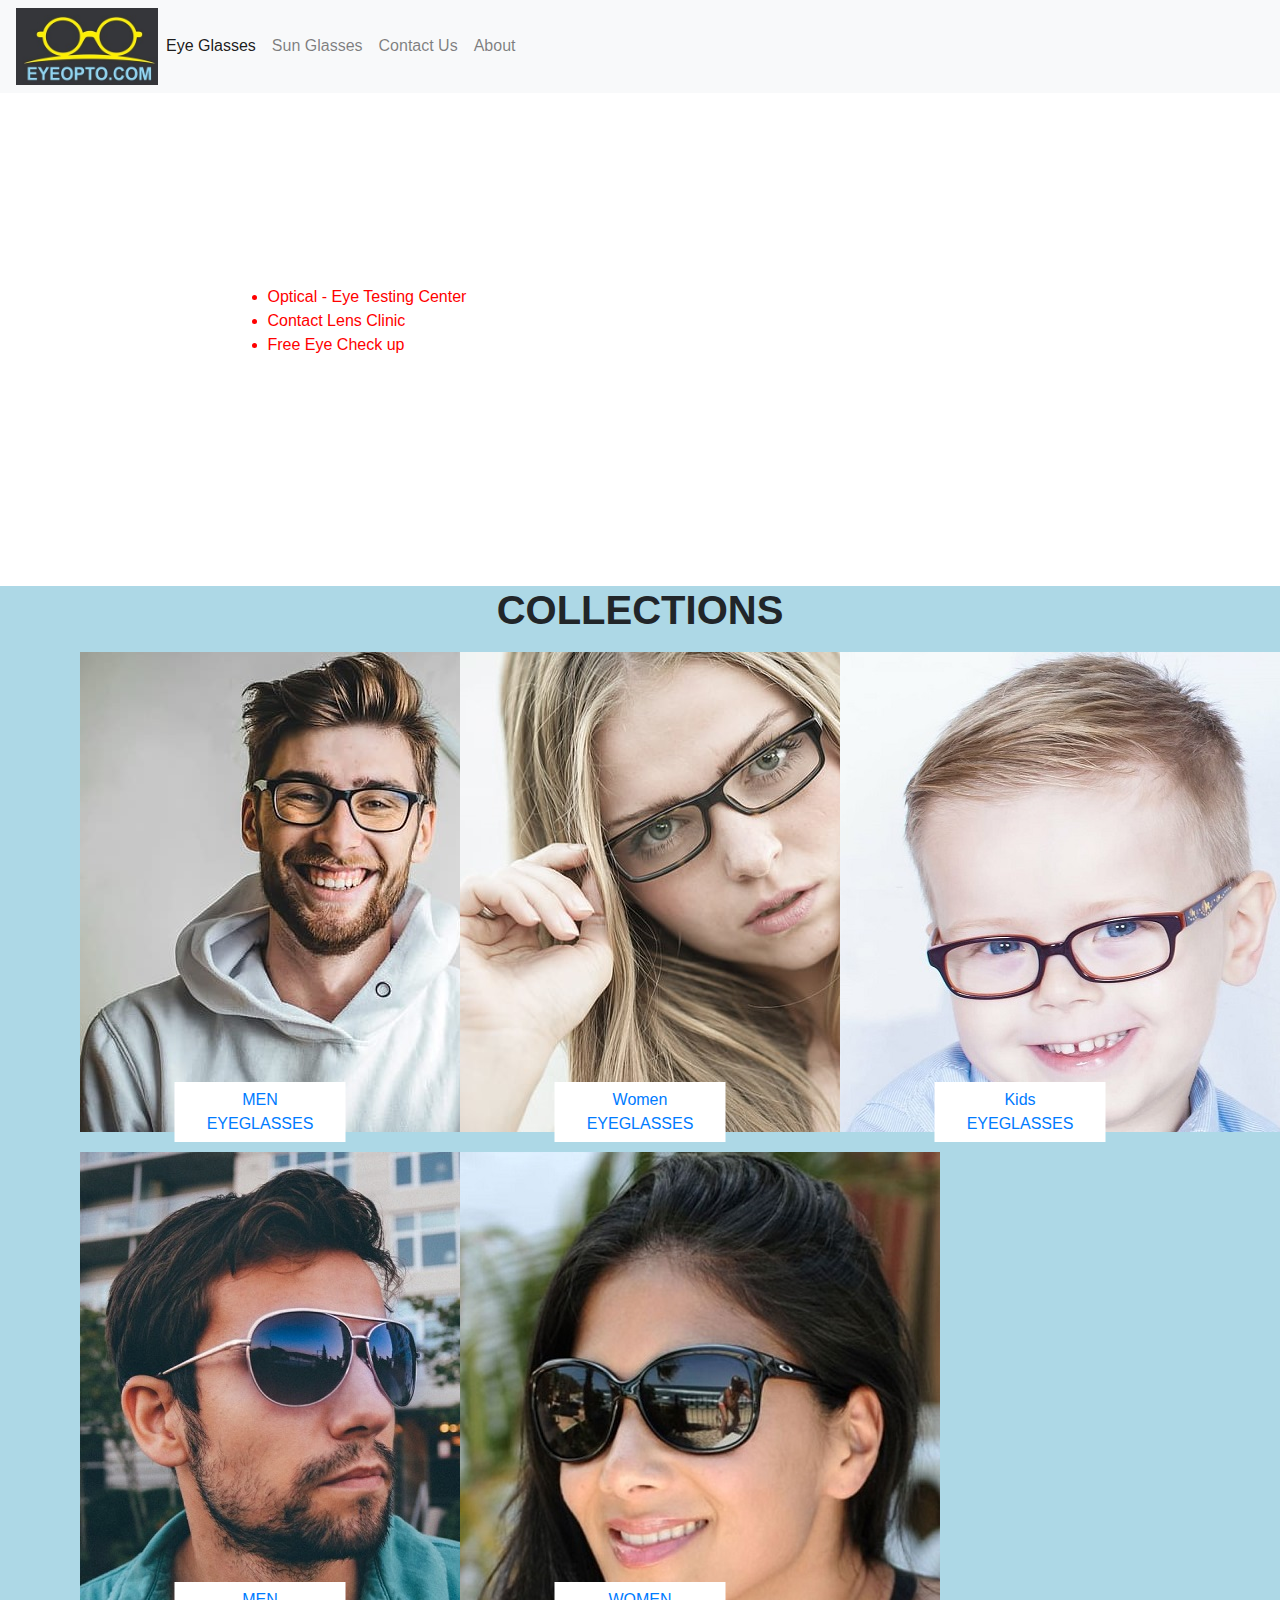
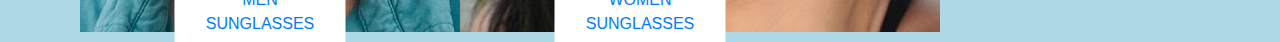
==== commit 26da7863: "path corrected" ====
--- a/index.html
+++ b/index.html
@@ -17,7 +17,7 @@
 <body>
   <nav class="navbar navbar-expand-lg navbar-light bg-light">
 
-    <a href="./index.html" style="min-width: 7rem;"><img width="142" src="/images/logo/EyeOpto.jpg" alt="EyeOpto"></a>
+    <a href="index.html" style="min-width: 7rem;"><img width="142" src="images/logo/EyeOpto.jpg" alt="EyeOpto"></a>
 
     <button class="navbar-toggler" type="button" data-toggle="collapse" data-target="#navbarColor03"
       aria-controls="navbarColor03" aria-expanded="false" aria-label="Toggle navigation">
@@ -85,7 +85,7 @@
 
       </div>
       <div class="col-xs-12 col-sm-4 coll-container">
-        <a href="collections/eye-glasses-for-men.html">
+        <a href="eye-glasses-for-men.html">
           <img alt="Men Eye glasses" src="images/collections/Men_Eyeglasses_480x.jpg" data-sizes="auto">
           <div class="text-wrapper">
             <div class="type">MEN</div>
@@ -94,7 +94,7 @@
         </a>
       </div>
       <div class="col-xs-12 col-sm-4 coll-container">
-        <a href="/collections/eyeglasses-for-men">
+        <a href="eyeglasses-for-men">
           <img alt="Women Eye glasses" src="images/collections/Women_Eyeglasses_480x.jpg" data-sizes="auto">
           <div class="text-wrapper">
             <div class="type">Women</div>
@@ -103,7 +103,7 @@
         </a>
       </div>
       <div class="col-xs-12 col-sm-4 coll-container">
-        <a href="/collections/eyeglasses-for-men">
+        <a href="eyeglasses-for-men">
           <img alt="Kids Eye glasses" src="images/collections/Kids_Eyeglasses_480x.jpg" data-sizes="auto">
           <div class="text-wrapper">
             <div class="type">Kids</div>
@@ -114,7 +114,7 @@
     </div>
     <div class="row">
       <div class="col-xs-12 col-sm-4 coll-container">
-        <a href="/collections/eyeglasses-for-men">
+        <a href="eyeglasses-for-men">
           <img alt="Men Eye glasses" src="images/collections/Men_Sunglasses_480x.jpg" data-sizes="auto">
           <div class="text-wrapper">
             <div class="type">MEN</div>
@@ -123,7 +123,7 @@
         </a>
       </div>
       <div class="col-xs-12 col-sm-4 coll-container">
-        <a href="/collections/eyeglasses-for-men">
+        <a href="eyeglasses-for-men">
           <img alt="Men Eye glasses" src="images/collections/Women_Sunglasses_480x.jpg" data-sizes="auto">
           <div class="text-wrapper">
             <div class="type">WOMEN</div>
--- a/css/landing-page.css
+++ b/css/landing-page.css
@@ -21,7 +21,7 @@
 header.masthead {
   position: relative;
   background-color: #343a40;
-  background: url("/images/header/bg-masthead.jpg") no-repeat center center;
+  background: url("images/header/bg-masthead.jpg") no-repeat center center;
   background-size:100% auto;
 }
 
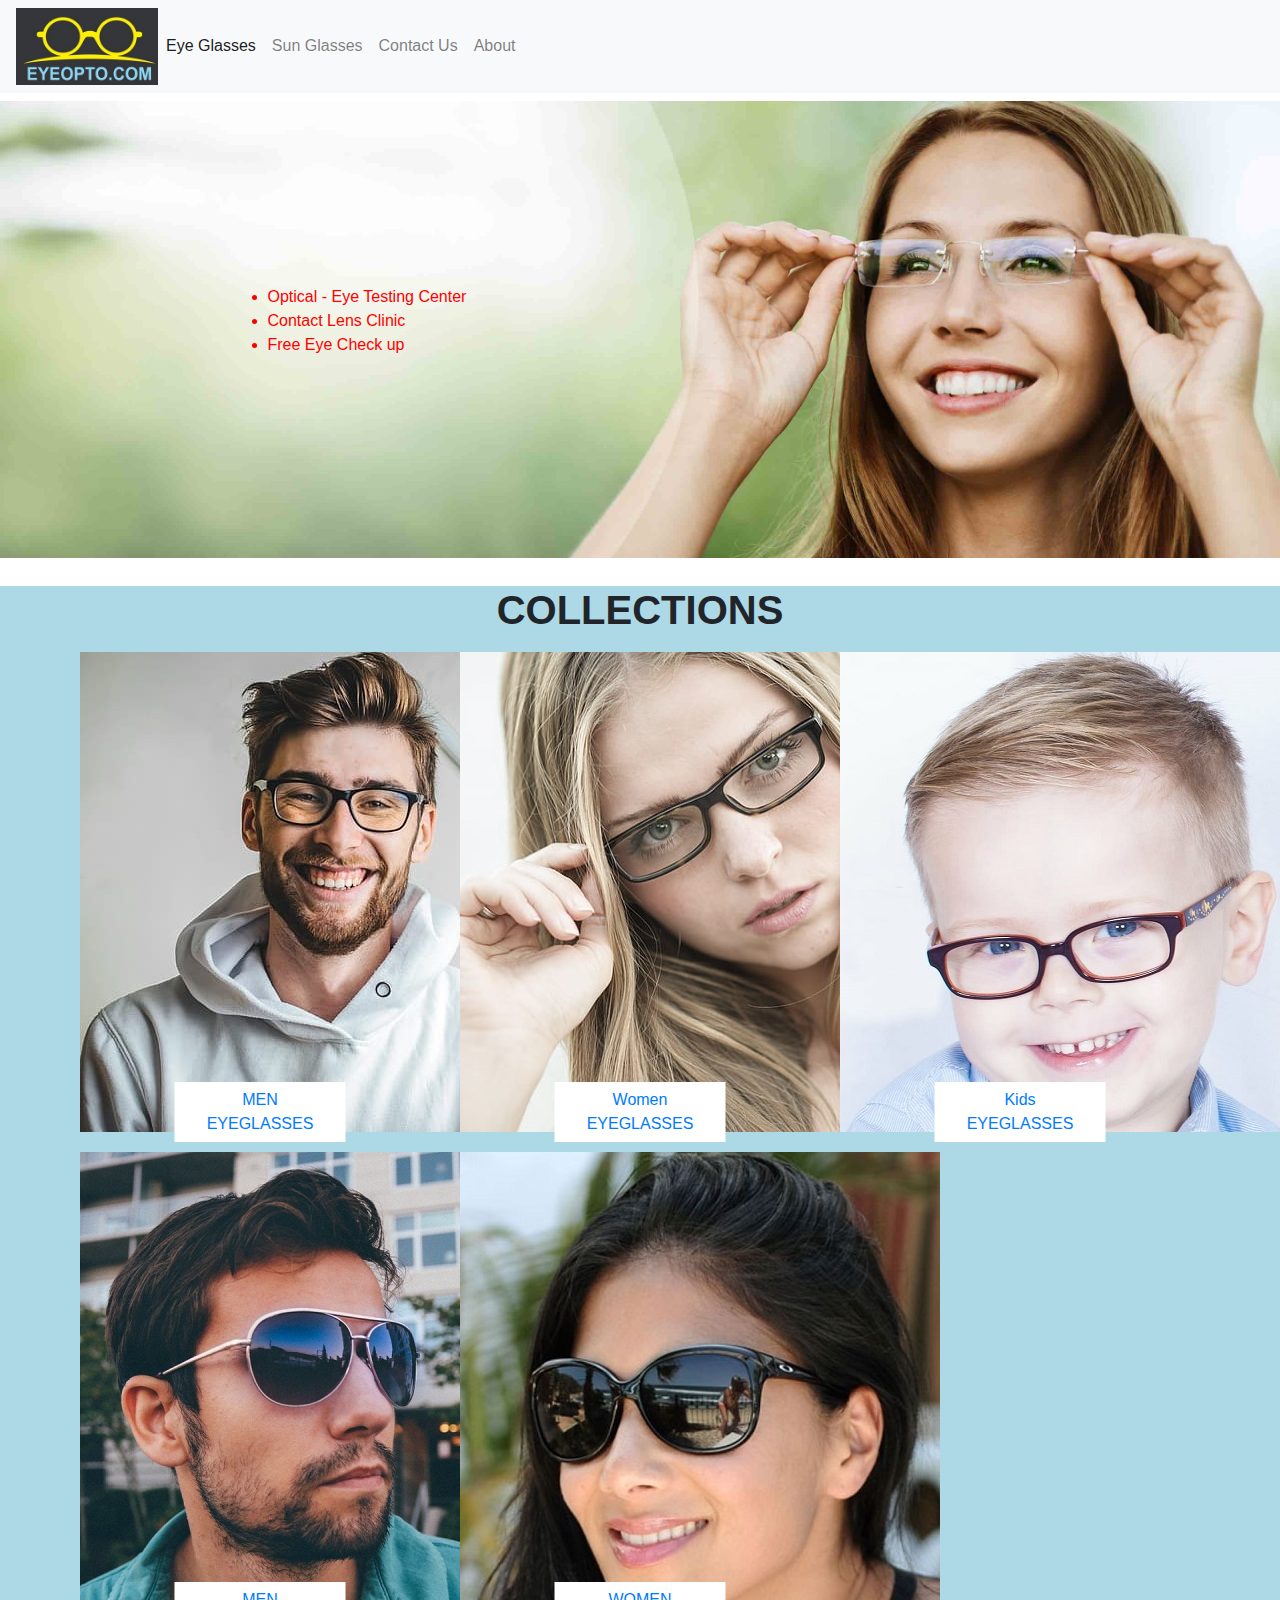
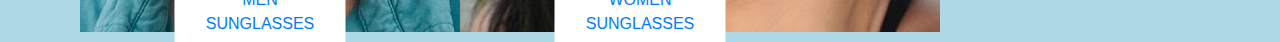
==== commit eb34123d: "path corrected" ====
--- a/index.html
+++ b/index.html
@@ -94,7 +94,7 @@
         </a>
       </div>
       <div class="col-xs-12 col-sm-4 coll-container">
-        <a href="eyeglasses-for-men">
+        <a href="eye-glasses-for-men.html">
           <img alt="Women Eye glasses" src="images/collections/Women_Eyeglasses_480x.jpg" data-sizes="auto">
           <div class="text-wrapper">
             <div class="type">Women</div>
@@ -103,7 +103,7 @@
         </a>
       </div>
       <div class="col-xs-12 col-sm-4 coll-container">
-        <a href="eyeglasses-for-men">
+        <a href="eye-glasses-for-men.html">
           <img alt="Kids Eye glasses" src="images/collections/Kids_Eyeglasses_480x.jpg" data-sizes="auto">
           <div class="text-wrapper">
             <div class="type">Kids</div>
@@ -114,7 +114,7 @@
     </div>
     <div class="row">
       <div class="col-xs-12 col-sm-4 coll-container">
-        <a href="eyeglasses-for-men">
+        <a href="eye-glasses-for-men.html">
           <img alt="Men Eye glasses" src="images/collections/Men_Sunglasses_480x.jpg" data-sizes="auto">
           <div class="text-wrapper">
             <div class="type">MEN</div>
@@ -123,7 +123,7 @@
         </a>
       </div>
       <div class="col-xs-12 col-sm-4 coll-container">
-        <a href="eyeglasses-for-men">
+        <a href="eye-glasses-for-men.html">
           <img alt="Men Eye glasses" src="images/collections/Women_Sunglasses_480x.jpg" data-sizes="auto">
           <div class="text-wrapper">
             <div class="type">WOMEN</div>
--- a/css/landing-page.css
+++ b/css/landing-page.css
@@ -21,7 +21,7 @@
 header.masthead {
   position: relative;
   background-color: #343a40;
-  background: url("images/header/bg-masthead.jpg") no-repeat center center;
+  background: url("../images/header/bg-masthead.jpg") no-repeat center center;
   background-size:100% auto;
 }
 
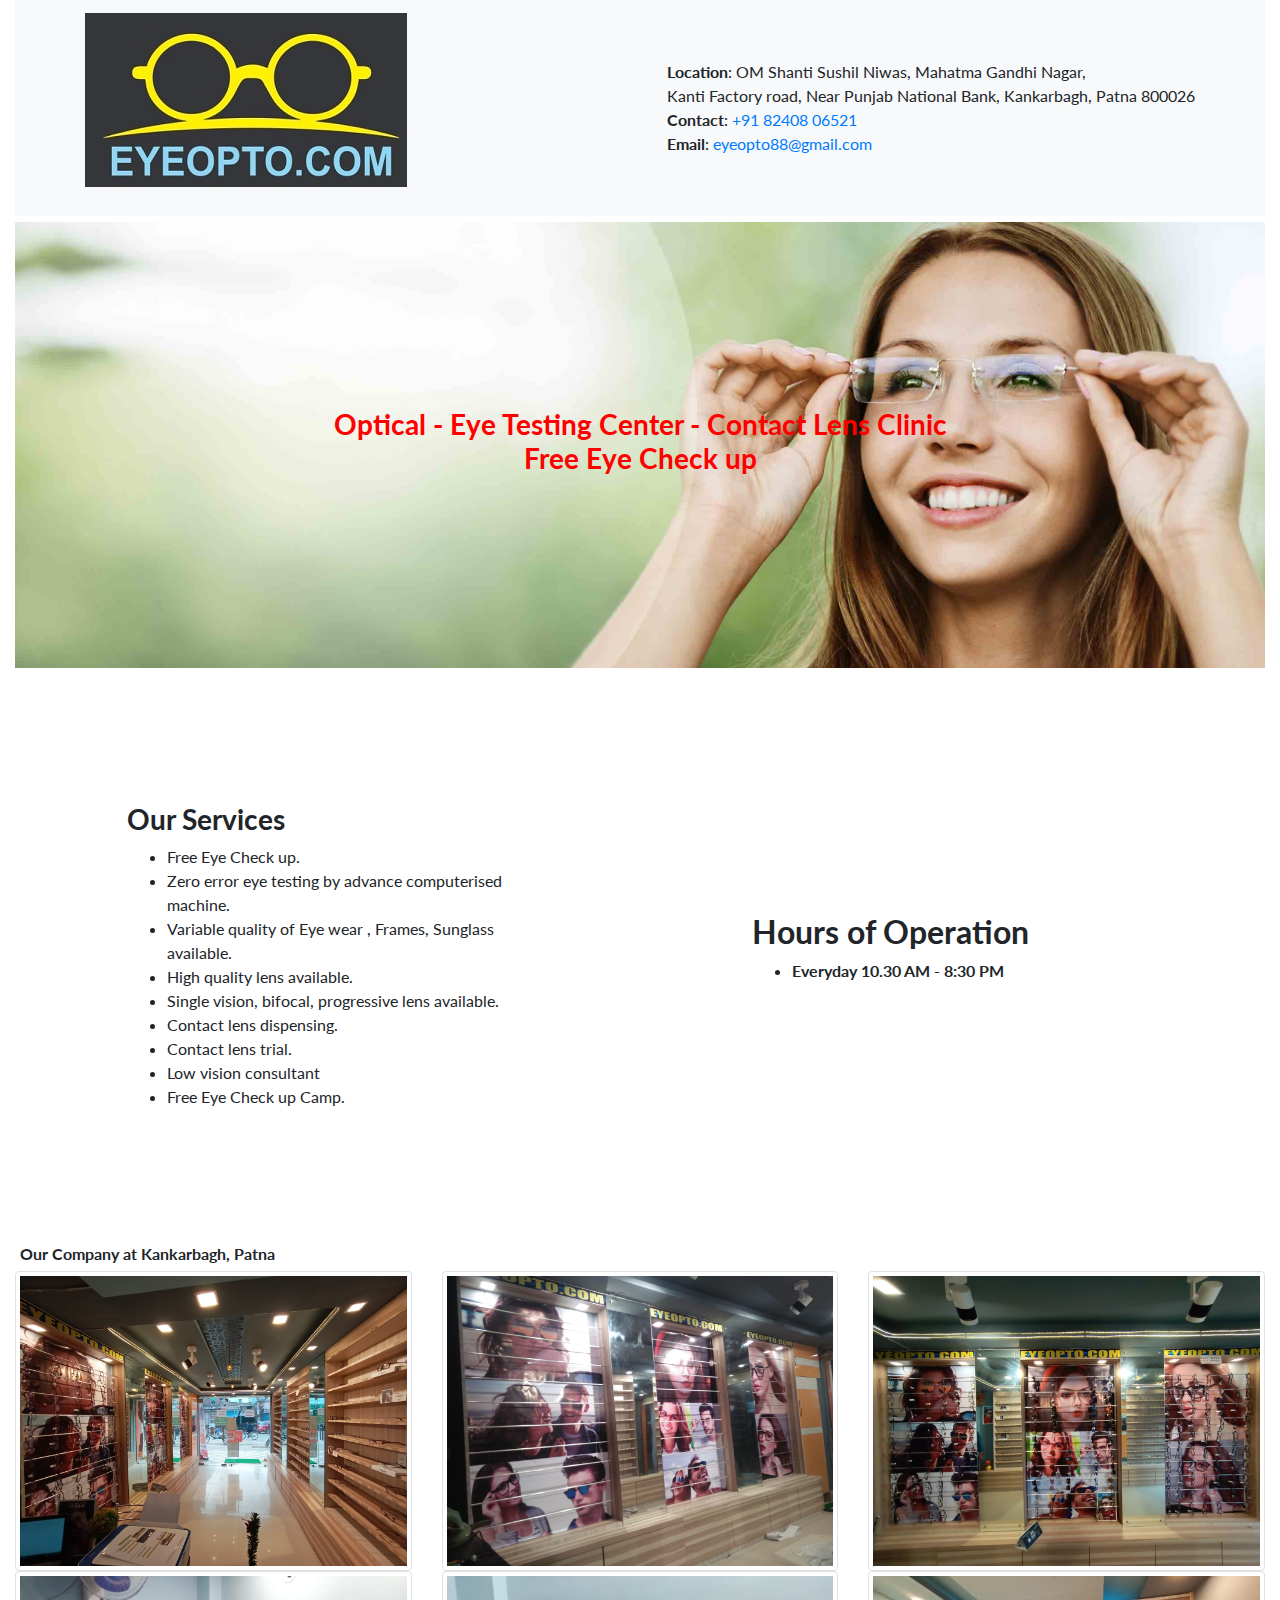
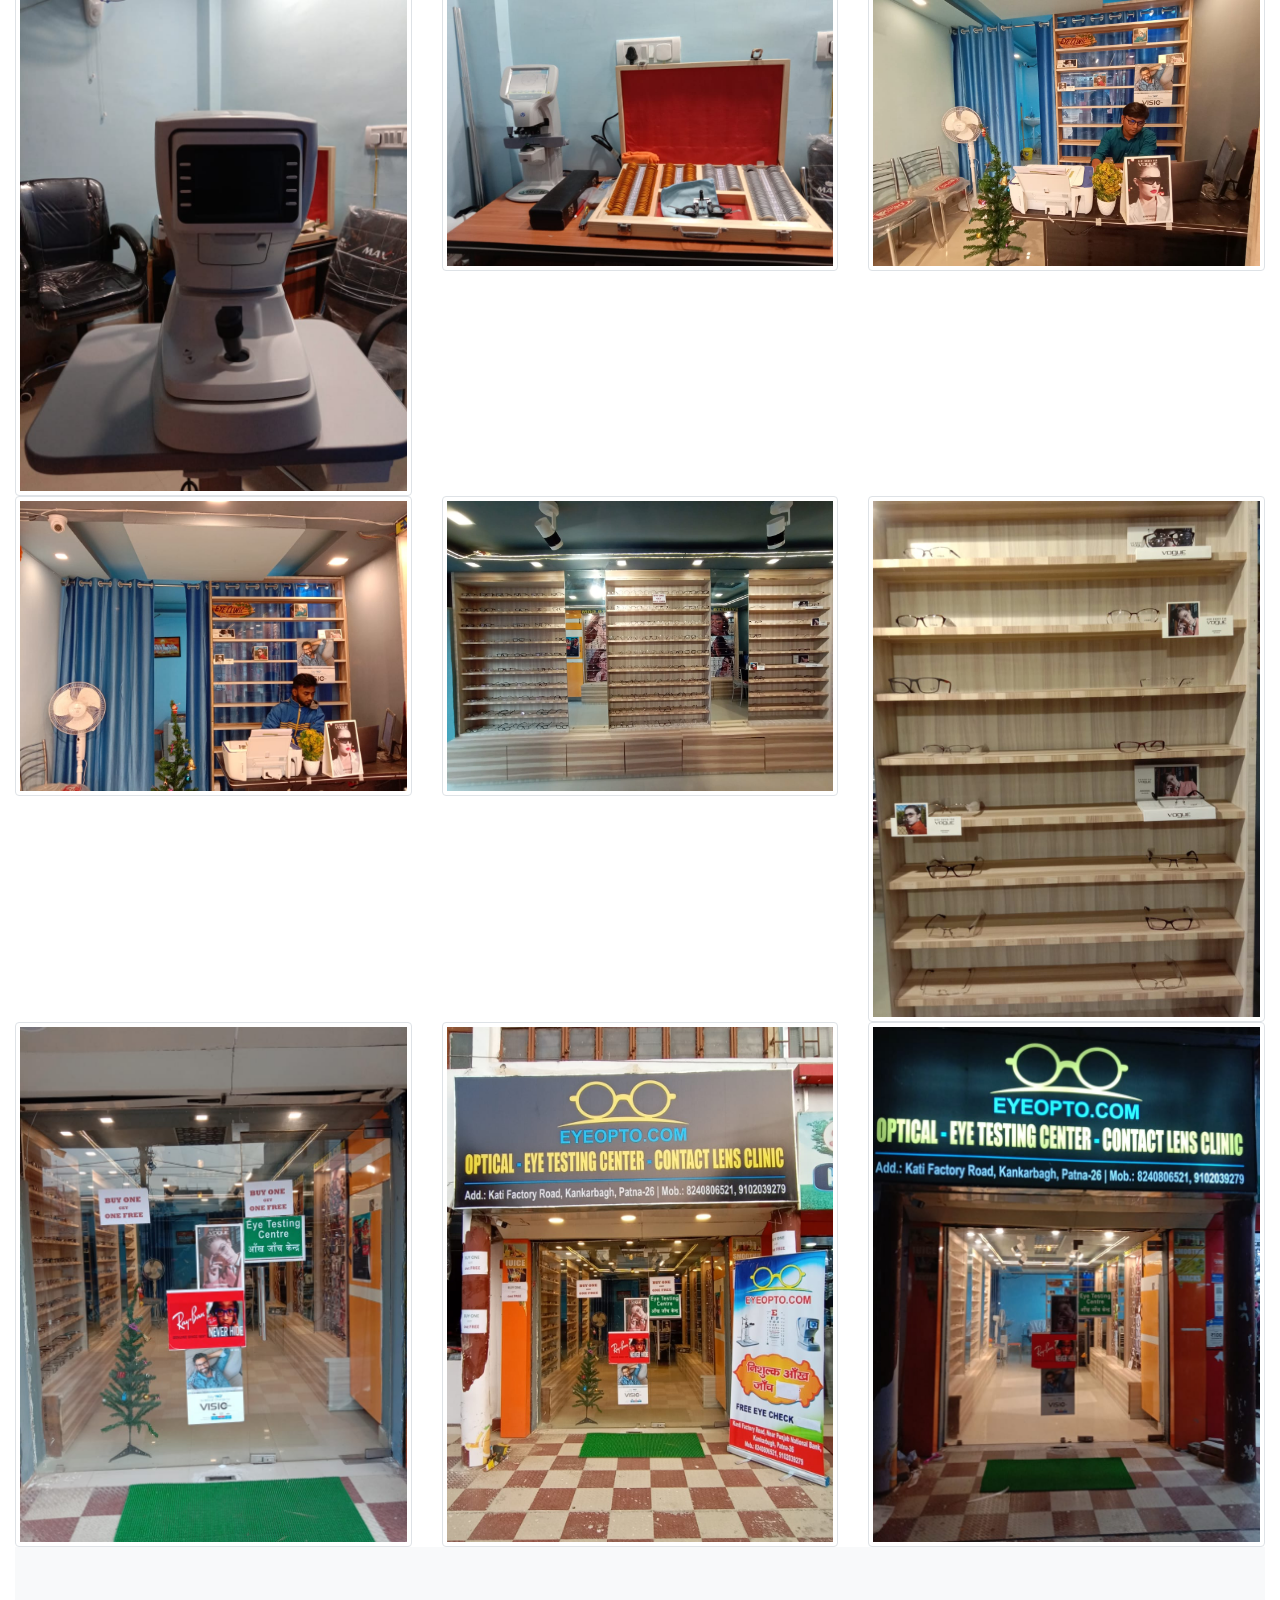
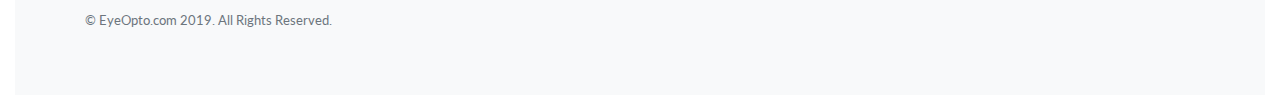
==== commit 897f94e1: "copying from EyeOpto" ====
--- a/index.html
+++ b/index.html
@@ -1,150 +1,183 @@
-<!doctype html>
+<!DOCTYPE html>
 <html lang="en">
-
-<head>
-  <!-- Required meta tags -->
-  <meta charset="utf-8">
-  <meta name="viewport" content="width=device-width, initial-scale=1, shrink-to-fit=no">
-
-  <!-- Bootstrap CSS -->
-  <link rel="stylesheet" href="https://maxcdn.bootstrapcdn.com/bootstrap/4.0.0/css/bootstrap.min.css"
-    integrity="sha384-Gn5384xqQ1aoWXA+058RXPxPg6fy4IWvTNh0E263XmFcJlSAwiGgFAW/dAiS6JXm" crossorigin="anonymous">
-  <link rel="stylesheet" href="css/site.css">
-  <link rel="stylesheet" href="css/landing-page.css">
-  <title>EyeOpto</title>
-</head>
-
-<body>
-  <nav class="navbar navbar-expand-lg navbar-light bg-light">
-
-    <a href="index.html" style="min-width: 7rem;"><img width="142" src="images/logo/EyeOpto.jpg" alt="EyeOpto"></a>
-
-    <button class="navbar-toggler" type="button" data-toggle="collapse" data-target="#navbarColor03"
-      aria-controls="navbarColor03" aria-expanded="false" aria-label="Toggle navigation">
-      <span class="navbar-toggler-icon"></span>
-    </button>
-
-    <div class="collapse navbar-collapse" id="navbarColor03">
-      <ul class="navbar-nav mr-auto">
-        <li class="nav-item active">
-          <a class="nav-link" href="#">Eye Glasses <span class="sr-only">(current)</span></a>
-        </li>
-        <li class="nav-item">
-          <a class="nav-link" href="#">Sun Glasses</a>
-        </li>
-        <li class="nav-item">
-          <a class="nav-link" href="#">Contact Us</a>
-        </li>
-        <li class="nav-item">
-          <a class="nav-link" href="#">About</a>
-        </li>
-      </ul>
-      <!--
-  <form class="form-inline my-2 my-lg-0">
-        <input class="form-control mr-sm-2" type="text" placeholder="Search">
-        <button class="btn btn-secondary my-2 my-sm-0" type="submit">Search</button>
-      </form>
-      -->
-    
-    </div>
-  </nav>
-
-  <header class="masthead text-white text-center">
-    <div class="container" style="text-align: left;">
-       <div class="row">
-          <div class="col-xl-9 mx-auto" style="display: block;">
-            
-             <ul style="color:red;">
-               <li>
-                Optical -  Eye Testing Center
-               </li>
-               <li>
-                Contact Lens Clinic
-               </li>
-               <li>
-                Free Eye Check up
-               </li>
-             </ul>
-          </div>
-          <div class="col-md-10 col-lg-8 col-xl-7 mx-auto">
-          </div>
-       </div>
-    </div>
- </header>
-
- <div class="containr-fluid" style="background-color: lightblue; margin-top: 20px;">
-
-
-  <div class="container" >
-
-
-    <div class="row">
-      <div class="col-xs-12 col-sm-12">
-
-        <h1 class="title text-center">COLLECTIONS</h1>
-
+   <head>
+      <meta charset="utf-8">
+      <meta name="viewport" content="width=device-width, initial-scale=1, shrink-to-fit=no">
+      <meta name="description" content="">
+      <meta name="author" content="">
+      <title>EyeOpto.com</title>
+      <!-- Bootstrap core CSS -->
+      <link href="vendor/bootstrap/css/bootstrap.css" rel="stylesheet">
+      <!-- Custom fonts for this template -->
+      <link href="vendor/fontawesome-free/css/all.min.css" rel="stylesheet">
+      <link href="vendor/simple-line-icons/css/simple-line-icons.css" rel="stylesheet" type="text/css">
+      <link href="https://fonts.googleapis.com/css?family=Lato:300,400,700,300italic,400italic,700italic" rel="stylesheet" type="text/css">
+      <!-- Custom styles for this template -->
+      <link href="css/landing-page.css" rel="stylesheet">
+   </head>
+   <body>
+      <div class="container-fluid">
+         <!-- Navigation -->
+         <nav class="navbar navbar-light bg-light static-top">
+            <div class="container">
+               <a class="navbar-brand" href="#">
+               <img class="img-fluid mb-3" src="img/EyeOpto.jpg" alt="EyeOpto.com">
+               </a>
+               <span><b>Location</b>:  OM Shanti Sushil Niwas, Mahatma Gandhi Nagar,
+               <br/>	Kanti Factory road, Near Punjab National Bank, Kankarbagh, Patna 800026
+               <br/> <b>Contact</b>: <a href="tel:+91 82408 06521">+91 82408 06521</a>
+               <br/> <b>Email</b>: <a href="mailto:eyeopto88@gmail.com">eyeopto88@gmail.com</a>
+               </span>
+            </div>
+         </nav>
+         <!-- Masthead -->
+         <header class="masthead text-white text-center">
+            <div class="container">
+               <div class="row">
+                  <div class="col-xl-9 mx-auto">
+                     <h3 style="color:red;">Optical -  Eye Testing Center - Contact Lens Clinic <br/> Free Eye Check up</h3>
+                  </div>
+                  <div class="col-md-10 col-lg-8 col-xl-7 mx-auto">
+                  </div>
+               </div>
+            </div>
+         </header>
+         <!-- Image Showcases -->
+         <section class="showcase">
+            <div class="container-fluid p-0">
+               <div class="row no-gutters">
+                   <div class="col-lg-6 order-lg-1 my-auto showcase-text">
+				   <p>
+                     <h3> Our Services </h3>
+                     <ul>
+						<li>Free Eye Check up.</li>
+                        <li>Zero error  eye testing by advance computerised machine. </li>
+                        <li> Variable quality of Eye wear , Frames, Sunglass available.</li>
+                        <li>High quality lens available. </li>
+                        <li> Single vision, bifocal, progressive lens available.</li>
+                        <li>Contact lens dispensing. </li>
+                        <li>Contact lens trial. </li>
+                        <li>Low vision consultant </li>
+                        <li>Free Eye Check up Camp.</li>
+                     </ul>
+                     </p>
+				   </div>
+                  <div class="col-lg-6 order-lg-1 my-auto showcase-text">
+                     <h2>Hours of Operation</h2>
+                     <p class="lead mb-0">
+                     <ul>
+                        <li style="margin: 0px 0px 0.5em;"><strong>Everyday 10.30 AM - 8:30 PM</li>                       
+                        
+                     </ul>
+                     </p>
+                     
+                  </div>
+               </div>
+               <!-- Start of Galary -->
+               <div class="row" style="margin: 5px; ">
+                  Our Company at Kankarbagh, Patna
+               </div>
+               <div class="row">
+                  <div class="col-md-4">
+                     <img src="img/galary/1.jpg" class="img-thumbnail">
+                  </div>
+                  <div class="col-md-4">
+                     <img src="img/galary/2.jpg" class="img-thumbnail">
+                  </div>
+                  <div class="col-md-4">
+                     <img src="img/galary/3.jpg" class="img-thumbnail">
+                  </div>
+               </div>
+               <div class="row">
+                  <div class="col-md-4">
+                     <img src="img/galary/4.jpg" class="img-thumbnail">
+                  </div>
+                  <div class="col-md-4">
+                     <img src="img/galary/5.jpg" class="img-thumbnail">
+                  </div>
+                  <div class="col-md-4">
+                     <img src="img/galary/6.jpg" class="img-thumbnail">
+                  </div>
+               </div>
+               <div class="row">
+                  <div class="col-md-4">
+                     <img src="img/galary/7.jpg" class="img-thumbnail">
+                  </div>
+                  <div class="col-md-4">
+                     <img src="img/galary/8.jpg" class="img-thumbnail">
+                  </div>
+                  <div class="col-md-4">
+                     <img src="img/galary/9.jpg" class="img-thumbnail">
+                  </div>
+               </div>
+               <div class="row">
+                  <div class="col-md-4">
+                     <img src="img/galary/10.jpg" class="img-thumbnail">
+                  </div>
+                  <div class="col-md-4">
+                     <img src="img/galary/11.jpg" class="img-thumbnail">
+                  </div>
+                  <div class="col-md-4">
+                     <img src="img/galary/12.jpg" class="img-thumbnail">
+                  </div>
+               </div>
+                
+               <!-- end of galary -->
+            </div>
+         </section>
+         <!-- Footer -->
+         <footer class="footer bg-light">
+            <div class="container">
+               <div class="row">
+                  <div class="col-lg-6 h-100 text-center text-lg-left my-auto">
+                     <!--
+                        <ul class="list-inline mb-2">
+                          <li class="list-inline-item">
+                            <a href="#">About</a>
+                          </li>
+                          <li class="list-inline-item">&sdot;</li>
+                          <li class="list-inline-item">
+                            <a href="#">Contact</a>
+                          </li>
+                          <li class="list-inline-item">&sdot;</li>
+                          <li class="list-inline-item">
+                            <a href="#">Terms of Use</a>
+                          </li>
+                          <li class="list-inline-item">&sdot;</li>
+                          <li class="list-inline-item">
+                            <a href="#">Privacy Policy</a>
+                          </li>
+                        </ul>
+                        -->
+                     <p class="text-muted small mb-4 mb-lg-0">&copy; EyeOpto.com 2019. All Rights Reserved.</p>
+                  </div>
+                  <!--
+                     <div class="col-lg-6 h-100 text-center text-lg-right my-auto">
+                       <ul class="list-inline mb-0">
+                         <li class="list-inline-item mr-3">
+                           <a href="#">
+                             <i class="fab fa-facebook fa-2x fa-fw"></i>
+                           </a>
+                         </li>
+                         <li class="list-inline-item mr-3">
+                           <a href="#">
+                             <i class="fab fa-twitter-square fa-2x fa-fw"></i>
+                           </a>
+                         </li>
+                         <li class="list-inline-item">
+                           <a href="#">
+                             <i class="fab fa-instagram fa-2x fa-fw"></i>
+                           </a>
+                         </li>
+                       </ul>
+                     </div>
+                     -->
+               </div>
+            </div>
+         </footer>
       </div>
-      <div class="col-xs-12 col-sm-4 coll-container">
-        <a href="eye-glasses-for-men.html">
-          <img alt="Men Eye glasses" src="images/collections/Men_Eyeglasses_480x.jpg" data-sizes="auto">
-          <div class="text-wrapper">
-            <div class="type">MEN</div>
-            <span class="glasses">EYEGLASSES</span>
-          </div>
-        </a>
-      </div>
-      <div class="col-xs-12 col-sm-4 coll-container">
-        <a href="eye-glasses-for-men.html">
-          <img alt="Women Eye glasses" src="images/collections/Women_Eyeglasses_480x.jpg" data-sizes="auto">
-          <div class="text-wrapper">
-            <div class="type">Women</div>
-            <span class="glasses">EYEGLASSES</span>
-          </div>
-        </a>
-      </div>
-      <div class="col-xs-12 col-sm-4 coll-container">
-        <a href="eye-glasses-for-men.html">
-          <img alt="Kids Eye glasses" src="images/collections/Kids_Eyeglasses_480x.jpg" data-sizes="auto">
-          <div class="text-wrapper">
-            <div class="type">Kids</div>
-            <span class="glasses">EYEGLASSES</span>
-          </div>
-        </a>
-      </div>
-    </div>
-    <div class="row">
-      <div class="col-xs-12 col-sm-4 coll-container">
-        <a href="eye-glasses-for-men.html">
-          <img alt="Men Eye glasses" src="images/collections/Men_Sunglasses_480x.jpg" data-sizes="auto">
-          <div class="text-wrapper">
-            <div class="type">MEN</div>
-            <span class="glasses">SUNGLASSES</span>
-          </div>
-        </a>
-      </div>
-      <div class="col-xs-12 col-sm-4 coll-container">
-        <a href="eye-glasses-for-men.html">
-          <img alt="Men Eye glasses" src="images/collections/Women_Sunglasses_480x.jpg" data-sizes="auto">
-          <div class="text-wrapper">
-            <div class="type">WOMEN</div>
-            <span class="glasses">SUNGLASSES</span>
-          </div>
-        </a>
-      </div>
-    </div>
-  </div>
-</div>
-  <!-- Optional JavaScript -->
-  <!-- jQuery first, then Popper.js, then Bootstrap JS -->
-  <script src="https://code.jquery.com/jquery-3.2.1.slim.min.js"
-    integrity="sha384-KJ3o2DKtIkvYIK3UENzmM7KCkRr/rE9/Qpg6aAZGJwFDMVNA/GpGFF93hXpG5KkN"
-    crossorigin="anonymous"></script>
-  <script src="https://cdnjs.cloudflare.com/ajax/libs/popper.js/1.12.9/umd/popper.min.js"
-    integrity="sha384-ApNbgh9B+Y1QKtv3Rn7W3mgPxhU9K/ScQsAP7hUibX39j7fakFPskvXusvfa0b4Q"
-    crossorigin="anonymous"></script>
-  <script src="https://maxcdn.bootstrapcdn.com/bootstrap/4.0.0/js/bootstrap.min.js"
-    integrity="sha384-JZR6Spejh4U02d8jOt6vLEHfe/JQGiRRSQQxSfFWpi1MquVdAyjUar5+76PVCmYl"
-    crossorigin="anonymous"></script>
-</body>
-
-</html>+      <!-- Bootstrap core JavaScript -->
+      <script src="vendor/jquery/jquery.min.js"></script>
+      <script src="vendor/bootstrap/js/bootstrap.bundle.min.js"></script>
+   </body>
+</html>
--- a/vendor/simple-line-icons/css/simple-line-icons.css
+++ b/vendor/simple-line-icons/css/simple-line-icons.css
@@ -0,0 +1,778 @@
+@font-face {
+  font-family: 'simple-line-icons';
+  src: url('../fonts/Simple-Line-Icons.eot?v=2.4.0');
+  src: url('../fonts/Simple-Line-Icons.eot?v=2.4.0#iefix') format('embedded-opentype'), url('../fonts/Simple-Line-Icons.woff2?v=2.4.0') format('woff2'), url('../fonts/Simple-Line-Icons.ttf?v=2.4.0') format('truetype'), url('../fonts/Simple-Line-Icons.woff?v=2.4.0') format('woff'), url('../fonts/Simple-Line-Icons.svg?v=2.4.0#simple-line-icons') format('svg');
+  font-weight: normal;
+  font-style: normal;
+}
+/*
+ Use the following CSS code if you want to have a class per icon.
+ Instead of a list of all class selectors, you can use the generic [class*="icon-"] selector, but it's slower:
+*/
+.icon-user,
+.icon-people,
+.icon-user-female,
+.icon-user-follow,
+.icon-user-following,
+.icon-user-unfollow,
+.icon-login,
+.icon-logout,
+.icon-emotsmile,
+.icon-phone,
+.icon-call-end,
+.icon-call-in,
+.icon-call-out,
+.icon-map,
+.icon-location-pin,
+.icon-direction,
+.icon-directions,
+.icon-compass,
+.icon-layers,
+.icon-menu,
+.icon-list,
+.icon-options-vertical,
+.icon-options,
+.icon-arrow-down,
+.icon-arrow-left,
+.icon-arrow-right,
+.icon-arrow-up,
+.icon-arrow-up-circle,
+.icon-arrow-left-circle,
+.icon-arrow-right-circle,
+.icon-arrow-down-circle,
+.icon-check,
+.icon-clock,
+.icon-plus,
+.icon-minus,
+.icon-close,
+.icon-event,
+.icon-exclamation,
+.icon-organization,
+.icon-trophy,
+.icon-screen-smartphone,
+.icon-screen-desktop,
+.icon-plane,
+.icon-notebook,
+.icon-mustache,
+.icon-mouse,
+.icon-magnet,
+.icon-energy,
+.icon-disc,
+.icon-cursor,
+.icon-cursor-move,
+.icon-crop,
+.icon-chemistry,
+.icon-speedometer,
+.icon-shield,
+.icon-screen-tablet,
+.icon-magic-wand,
+.icon-hourglass,
+.icon-graduation,
+.icon-ghost,
+.icon-game-controller,
+.icon-fire,
+.icon-eyeglass,
+.icon-envelope-open,
+.icon-envelope-letter,
+.icon-bell,
+.icon-badge,
+.icon-anchor,
+.icon-wallet,
+.icon-vector,
+.icon-speech,
+.icon-puzzle,
+.icon-printer,
+.icon-present,
+.icon-playlist,
+.icon-pin,
+.icon-picture,
+.icon-handbag,
+.icon-globe-alt,
+.icon-globe,
+.icon-folder-alt,
+.icon-folder,
+.icon-film,
+.icon-feed,
+.icon-drop,
+.icon-drawer,
+.icon-docs,
+.icon-doc,
+.icon-diamond,
+.icon-cup,
+.icon-calculator,
+.icon-bubbles,
+.icon-briefcase,
+.icon-book-open,
+.icon-basket-loaded,
+.icon-basket,
+.icon-bag,
+.icon-action-undo,
+.icon-action-redo,
+.icon-wrench,
+.icon-umbrella,
+.icon-trash,
+.icon-tag,
+.icon-support,
+.icon-frame,
+.icon-size-fullscreen,
+.icon-size-actual,
+.icon-shuffle,
+.icon-share-alt,
+.icon-share,
+.icon-rocket,
+.icon-question,
+.icon-pie-chart,
+.icon-pencil,
+.icon-note,
+.icon-loop,
+.icon-home,
+.icon-grid,
+.icon-graph,
+.icon-microphone,
+.icon-music-tone-alt,
+.icon-music-tone,
+.icon-earphones-alt,
+.icon-earphones,
+.icon-equalizer,
+.icon-like,
+.icon-dislike,
+.icon-control-start,
+.icon-control-rewind,
+.icon-control-play,
+.icon-control-pause,
+.icon-control-forward,
+.icon-control-end,
+.icon-volume-1,
+.icon-volume-2,
+.icon-volume-off,
+.icon-calendar,
+.icon-bulb,
+.icon-chart,
+.icon-ban,
+.icon-bubble,
+.icon-camrecorder,
+.icon-camera,
+.icon-cloud-download,
+.icon-cloud-upload,
+.icon-envelope,
+.icon-eye,
+.icon-flag,
+.icon-heart,
+.icon-info,
+.icon-key,
+.icon-link,
+.icon-lock,
+.icon-lock-open,
+.icon-magnifier,
+.icon-magnifier-add,
+.icon-magnifier-remove,
+.icon-paper-clip,
+.icon-paper-plane,
+.icon-power,
+.icon-refresh,
+.icon-reload,
+.icon-settings,
+.icon-star,
+.icon-symbol-female,
+.icon-symbol-male,
+.icon-target,
+.icon-credit-card,
+.icon-paypal,
+.icon-social-tumblr,
+.icon-social-twitter,
+.icon-social-facebook,
+.icon-social-instagram,
+.icon-social-linkedin,
+.icon-social-pinterest,
+.icon-social-github,
+.icon-social-google,
+.icon-social-reddit,
+.icon-social-skype,
+.icon-social-dribbble,
+.icon-social-behance,
+.icon-social-foursqare,
+.icon-social-soundcloud,
+.icon-social-spotify,
+.icon-social-stumbleupon,
+.icon-social-youtube,
+.icon-social-dropbox,
+.icon-social-vkontakte,
+.icon-social-steam {
+  font-family: 'simple-line-icons';
+  speak: none;
+  font-style: normal;
+  font-weight: normal;
+  font-variant: normal;
+  text-transform: none;
+  line-height: 1;
+  /* Better Font Rendering =========== */
+  -webkit-font-smoothing: antialiased;
+  -moz-osx-font-smoothing: grayscale;
+}
+.icon-user:before {
+  content: "\e005";
+}
+.icon-people:before {
+  content: "\e001";
+}
+.icon-user-female:before {
+  content: "\e000";
+}
+.icon-user-follow:before {
+  content: "\e002";
+}
+.icon-user-following:before {
+  content: "\e003";
+}
+.icon-user-unfollow:before {
+  content: "\e004";
+}
+.icon-login:before {
+  content: "\e066";
+}
+.icon-logout:before {
+  content: "\e065";
+}
+.icon-emotsmile:before {
+  content: "\e021";
+}
+.icon-phone:before {
+  content: "\e600";
+}
+.icon-call-end:before {
+  content: "\e048";
+}
+.icon-call-in:before {
+  content: "\e047";
+}
+.icon-call-out:before {
+  content: "\e046";
+}
+.icon-map:before {
+  content: "\e033";
+}
+.icon-location-pin:before {
+  content: "\e096";
+}
+.icon-direction:before {
+  content: "\e042";
+}
+.icon-directions:before {
+  content: "\e041";
+}
+.icon-compass:before {
+  content: "\e045";
+}
+.icon-layers:before {
+  content: "\e034";
+}
+.icon-menu:before {
+  content: "\e601";
+}
+.icon-list:before {
+  content: "\e067";
+}
+.icon-options-vertical:before {
+  content: "\e602";
+}
+.icon-options:before {
+  content: "\e603";
+}
+.icon-arrow-down:before {
+  content: "\e604";
+}
+.icon-arrow-left:before {
+  content: "\e605";
+}
+.icon-arrow-right:before {
+  content: "\e606";
+}
+.icon-arrow-up:before {
+  content: "\e607";
+}
+.icon-arrow-up-circle:before {
+  content: "\e078";
+}
+.icon-arrow-left-circle:before {
+  content: "\e07a";
+}
+.icon-arrow-right-circle:before {
+  content: "\e079";
+}
+.icon-arrow-down-circle:before {
+  content: "\e07b";
+}
+.icon-check:before {
+  content: "\e080";
+}
+.icon-clock:before {
+  content: "\e081";
+}
+.icon-plus:before {
+  content: "\e095";
+}
+.icon-minus:before {
+  content: "\e615";
+}
+.icon-close:before {
+  content: "\e082";
+}
+.icon-event:before {
+  content: "\e619";
+}
+.icon-exclamation:before {
+  content: "\e617";
+}
+.icon-organization:before {
+  content: "\e616";
+}
+.icon-trophy:before {
+  content: "\e006";
+}
+.icon-screen-smartphone:before {
+  content: "\e010";
+}
+.icon-screen-desktop:before {
+  content: "\e011";
+}
+.icon-plane:before {
+  content: "\e012";
+}
+.icon-notebook:before {
+  content: "\e013";
+}
+.icon-mustache:before {
+  content: "\e014";
+}
+.icon-mouse:before {
+  content: "\e015";
+}
+.icon-magnet:before {
+  content: "\e016";
+}
+.icon-energy:before {
+  content: "\e020";
+}
+.icon-disc:before {
+  content: "\e022";
+}
+.icon-cursor:before {
+  content: "\e06e";
+}
+.icon-cursor-move:before {
+  content: "\e023";
+}
+.icon-crop:before {
+  content: "\e024";
+}
+.icon-chemistry:before {
+  content: "\e026";
+}
+.icon-speedometer:before {
+  content: "\e007";
+}
+.icon-shield:before {
+  content: "\e00e";
+}
+.icon-screen-tablet:before {
+  content: "\e00f";
+}
+.icon-magic-wand:before {
+  content: "\e017";
+}
+.icon-hourglass:before {
+  content: "\e018";
+}
+.icon-graduation:before {
+  content: "\e019";
+}
+.icon-ghost:before {
+  content: "\e01a";
+}
+.icon-game-controller:before {
+  content: "\e01b";
+}
+.icon-fire:before {
+  content: "\e01c";
+}
+.icon-eyeglass:before {
+  content: "\e01d";
+}
+.icon-envelope-open:before {
+  content: "\e01e";
+}
+.icon-envelope-letter:before {
+  content: "\e01f";
+}
+.icon-bell:before {
+  content: "\e027";
+}
+.icon-badge:before {
+  content: "\e028";
+}
+.icon-anchor:before {
+  content: "\e029";
+}
+.icon-wallet:before {
+  content: "\e02a";
+}
+.icon-vector:before {
+  content: "\e02b";
+}
+.icon-speech:before {
+  content: "\e02c";
+}
+.icon-puzzle:before {
+  content: "\e02d";
+}
+.icon-printer:before {
+  content: "\e02e";
+}
+.icon-present:before {
+  content: "\e02f";
+}
+.icon-playlist:before {
+  content: "\e030";
+}
+.icon-pin:before {
+  content: "\e031";
+}
+.icon-picture:before {
+  content: "\e032";
+}
+.icon-handbag:before {
+  content: "\e035";
+}
+.icon-globe-alt:before {
+  content: "\e036";
+}
+.icon-globe:before {
+  content: "\e037";
+}
+.icon-folder-alt:before {
+  content: "\e039";
+}
+.icon-folder:before {
+  content: "\e089";
+}
+.icon-film:before {
+  content: "\e03a";
+}
+.icon-feed:before {
+  content: "\e03b";
+}
+.icon-drop:before {
+  content: "\e03e";
+}
+.icon-drawer:before {
+  content: "\e03f";
+}
+.icon-docs:before {
+  content: "\e040";
+}
+.icon-doc:before {
+  content: "\e085";
+}
+.icon-diamond:before {
+  content: "\e043";
+}
+.icon-cup:before {
+  content: "\e044";
+}
+.icon-calculator:before {
+  content: "\e049";
+}
+.icon-bubbles:before {
+  content: "\e04a";
+}
+.icon-briefcase:before {
+  content: "\e04b";
+}
+.icon-book-open:before {
+  content: "\e04c";
+}
+.icon-basket-loaded:before {
+  content: "\e04d";
+}
+.icon-basket:before {
+  content: "\e04e";
+}
+.icon-bag:before {
+  content: "\e04f";
+}
+.icon-action-undo:before {
+  content: "\e050";
+}
+.icon-action-redo:before {
+  content: "\e051";
+}
+.icon-wrench:before {
+  content: "\e052";
+}
+.icon-umbrella:before {
+  content: "\e053";
+}
+.icon-trash:before {
+  content: "\e054";
+}
+.icon-tag:before {
+  content: "\e055";
+}
+.icon-support:before {
+  content: "\e056";
+}
+.icon-frame:before {
+  content: "\e038";
+}
+.icon-size-fullscreen:before {
+  content: "\e057";
+}
+.icon-size-actual:before {
+  content: "\e058";
+}
+.icon-shuffle:before {
+  content: "\e059";
+}
+.icon-share-alt:before {
+  content: "\e05a";
+}
+.icon-share:before {
+  content: "\e05b";
+}
+.icon-rocket:before {
+  content: "\e05c";
+}
+.icon-question:before {
+  content: "\e05d";
+}
+.icon-pie-chart:before {
+  content: "\e05e";
+}
+.icon-pencil:before {
+  content: "\e05f";
+}
+.icon-note:before {
+  content: "\e060";
+}
+.icon-loop:before {
+  content: "\e064";
+}
+.icon-home:before {
+  content: "\e069";
+}
+.icon-grid:before {
+  content: "\e06a";
+}
+.icon-graph:before {
+  content: "\e06b";
+}
+.icon-microphone:before {
+  content: "\e063";
+}
+.icon-music-tone-alt:before {
+  content: "\e061";
+}
+.icon-music-tone:before {
+  content: "\e062";
+}
+.icon-earphones-alt:before {
+  content: "\e03c";
+}
+.icon-earphones:before {
+  content: "\e03d";
+}
+.icon-equalizer:before {
+  content: "\e06c";
+}
+.icon-like:before {
+  content: "\e068";
+}
+.icon-dislike:before {
+  content: "\e06d";
+}
+.icon-control-start:before {
+  content: "\e06f";
+}
+.icon-control-rewind:before {
+  content: "\e070";
+}
+.icon-control-play:before {
+  content: "\e071";
+}
+.icon-control-pause:before {
+  content: "\e072";
+}
+.icon-control-forward:before {
+  content: "\e073";
+}
+.icon-control-end:before {
+  content: "\e074";
+}
+.icon-volume-1:before {
+  content: "\e09f";
+}
+.icon-volume-2:before {
+  content: "\e0a0";
+}
+.icon-volume-off:before {
+  content: "\e0a1";
+}
+.icon-calendar:before {
+  content: "\e075";
+}
+.icon-bulb:before {
+  content: "\e076";
+}
+.icon-chart:before {
+  content: "\e077";
+}
+.icon-ban:before {
+  content: "\e07c";
+}
+.icon-bubble:before {
+  content: "\e07d";
+}
+.icon-camrecorder:before {
+  content: "\e07e";
+}
+.icon-camera:before {
+  content: "\e07f";
+}
+.icon-cloud-download:before {
+  content: "\e083";
+}
+.icon-cloud-upload:before {
+  content: "\e084";
+}
+.icon-envelope:before {
+  content: "\e086";
+}
+.icon-eye:before {
+  content: "\e087";
+}
+.icon-flag:before {
+  content: "\e088";
+}
+.icon-heart:before {
+  content: "\e08a";
+}
+.icon-info:before {
+  content: "\e08b";
+}
+.icon-key:before {
+  content: "\e08c";
+}
+.icon-link:before {
+  content: "\e08d";
+}
+.icon-lock:before {
+  content: "\e08e";
+}
+.icon-lock-open:before {
+  content: "\e08f";
+}
+.icon-magnifier:before {
+  content: "\e090";
+}
+.icon-magnifier-add:before {
+  content: "\e091";
+}
+.icon-magnifier-remove:before {
+  content: "\e092";
+}
+.icon-paper-clip:before {
+  content: "\e093";
+}
+.icon-paper-plane:before {
+  content: "\e094";
+}
+.icon-power:before {
+  content: "\e097";
+}
+.icon-refresh:before {
+  content: "\e098";
+}
+.icon-reload:before {
+  content: "\e099";
+}
+.icon-settings:before {
+  content: "\e09a";
+}
+.icon-star:before {
+  content: "\e09b";
+}
+.icon-symbol-female:before {
+  content: "\e09c";
+}
+.icon-symbol-male:before {
+  content: "\e09d";
+}
+.icon-target:before {
+  content: "\e09e";
+}
+.icon-credit-card:before {
+  content: "\e025";
+}
+.icon-paypal:before {
+  content: "\e608";
+}
+.icon-social-tumblr:before {
+  content: "\e00a";
+}
+.icon-social-twitter:before {
+  content: "\e009";
+}
+.icon-social-facebook:before {
+  content: "\e00b";
+}
+.icon-social-instagram:before {
+  content: "\e609";
+}
+.icon-social-linkedin:before {
+  content: "\e60a";
+}
+.icon-social-pinterest:before {
+  content: "\e60b";
+}
+.icon-social-github:before {
+  content: "\e60c";
+}
+.icon-social-google:before {
+  content: "\e60d";
+}
+.icon-social-reddit:before {
+  content: "\e60e";
+}
+.icon-social-skype:before {
+  content: "\e60f";
+}
+.icon-social-dribbble:before {
+  content: "\e00d";
+}
+.icon-social-behance:before {
+  content: "\e610";
+}
+.icon-social-foursqare:before {
+  content: "\e611";
+}
+.icon-social-soundcloud:before {
+  content: "\e612";
+}
+.icon-social-spotify:before {
+  content: "\e613";
+}
+.icon-social-stumbleupon:before {
+  content: "\e614";
+}
+.icon-social-youtube:before {
+  content: "\e008";
+}
+.icon-social-dropbox:before {
+  content: "\e00c";
+}
+.icon-social-vkontakte:before {
+  content: "\e618";
+}
+.icon-social-steam:before {
+  content: "\e620";
+}
--- a/css/landing-page.css
+++ b/css/landing-page.css
@@ -21,7 +21,7 @@
 header.masthead {
   position: relative;
   background-color: #343a40;
-  background: url("../images/header/bg-masthead.jpg") no-repeat center center;
+  background: url("../img/bg-masthead.jpg") no-repeat center center;
   background-size:100% auto;
 }
 
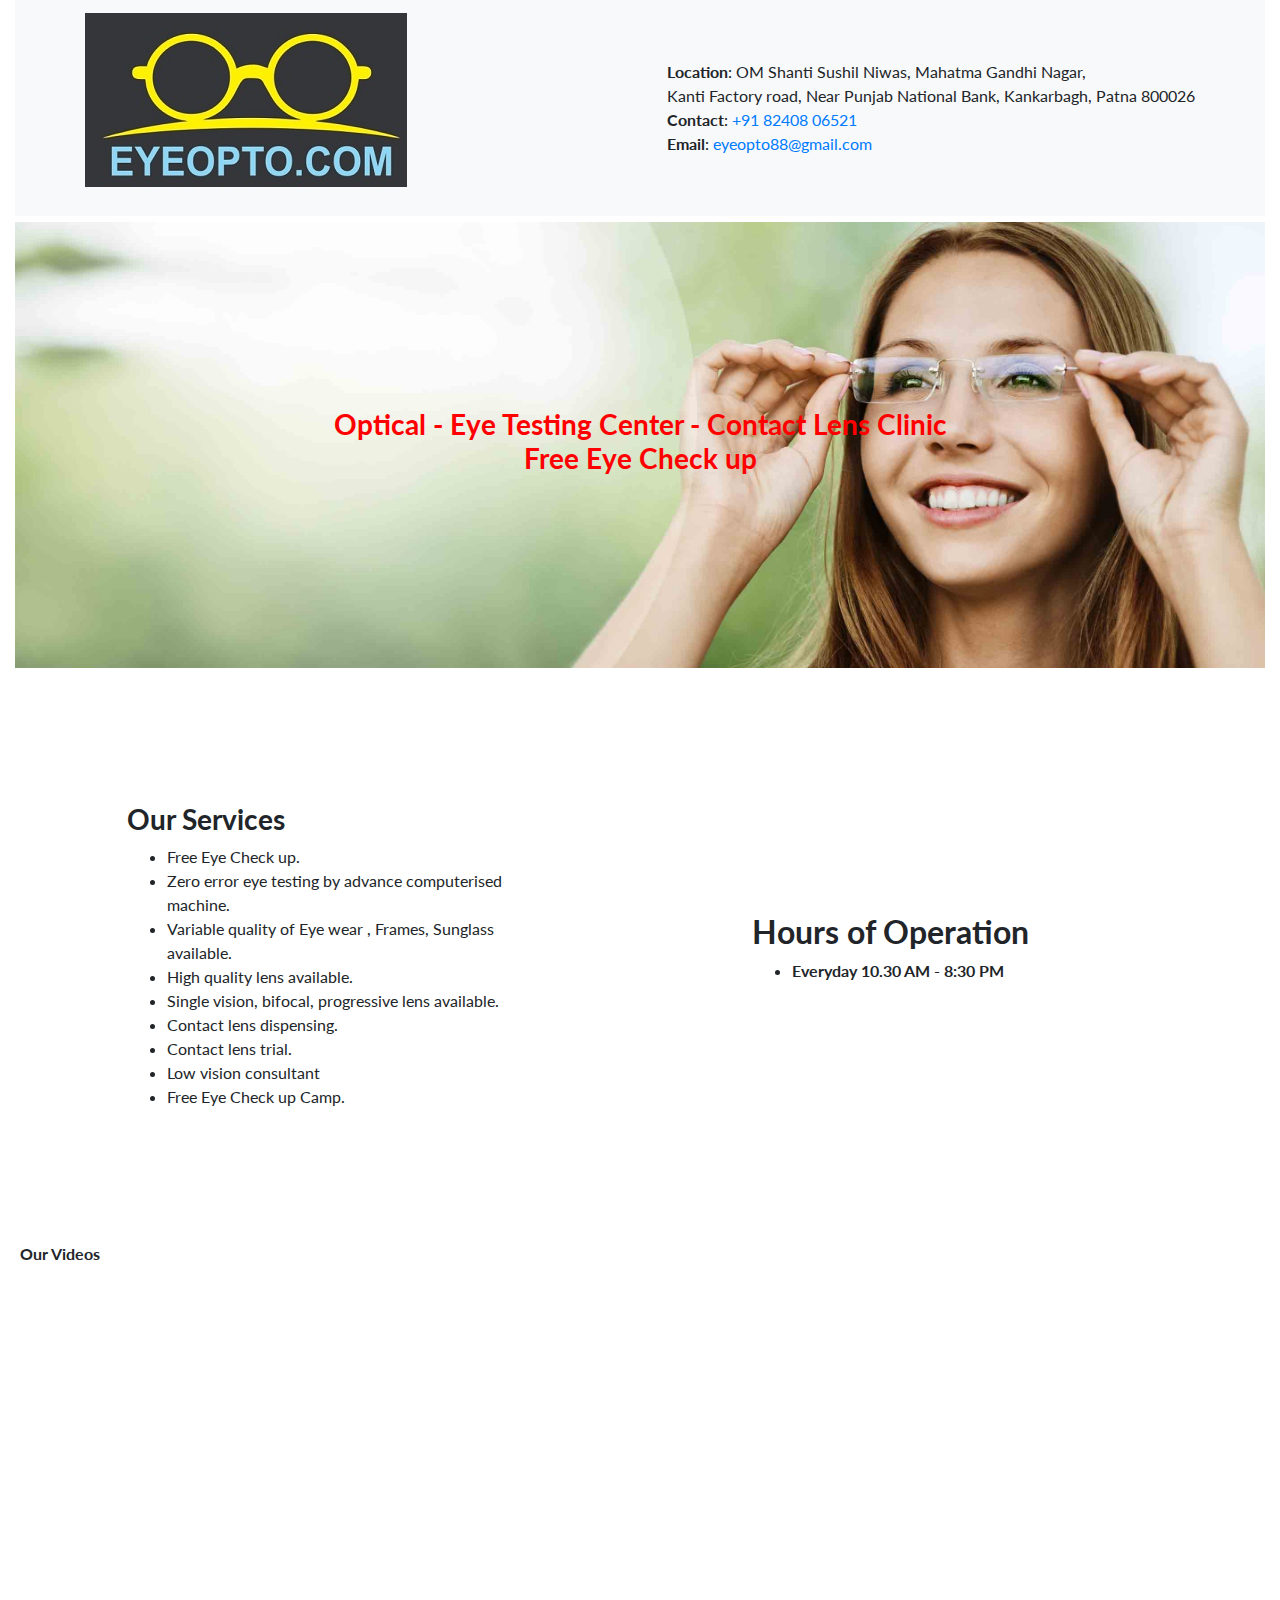
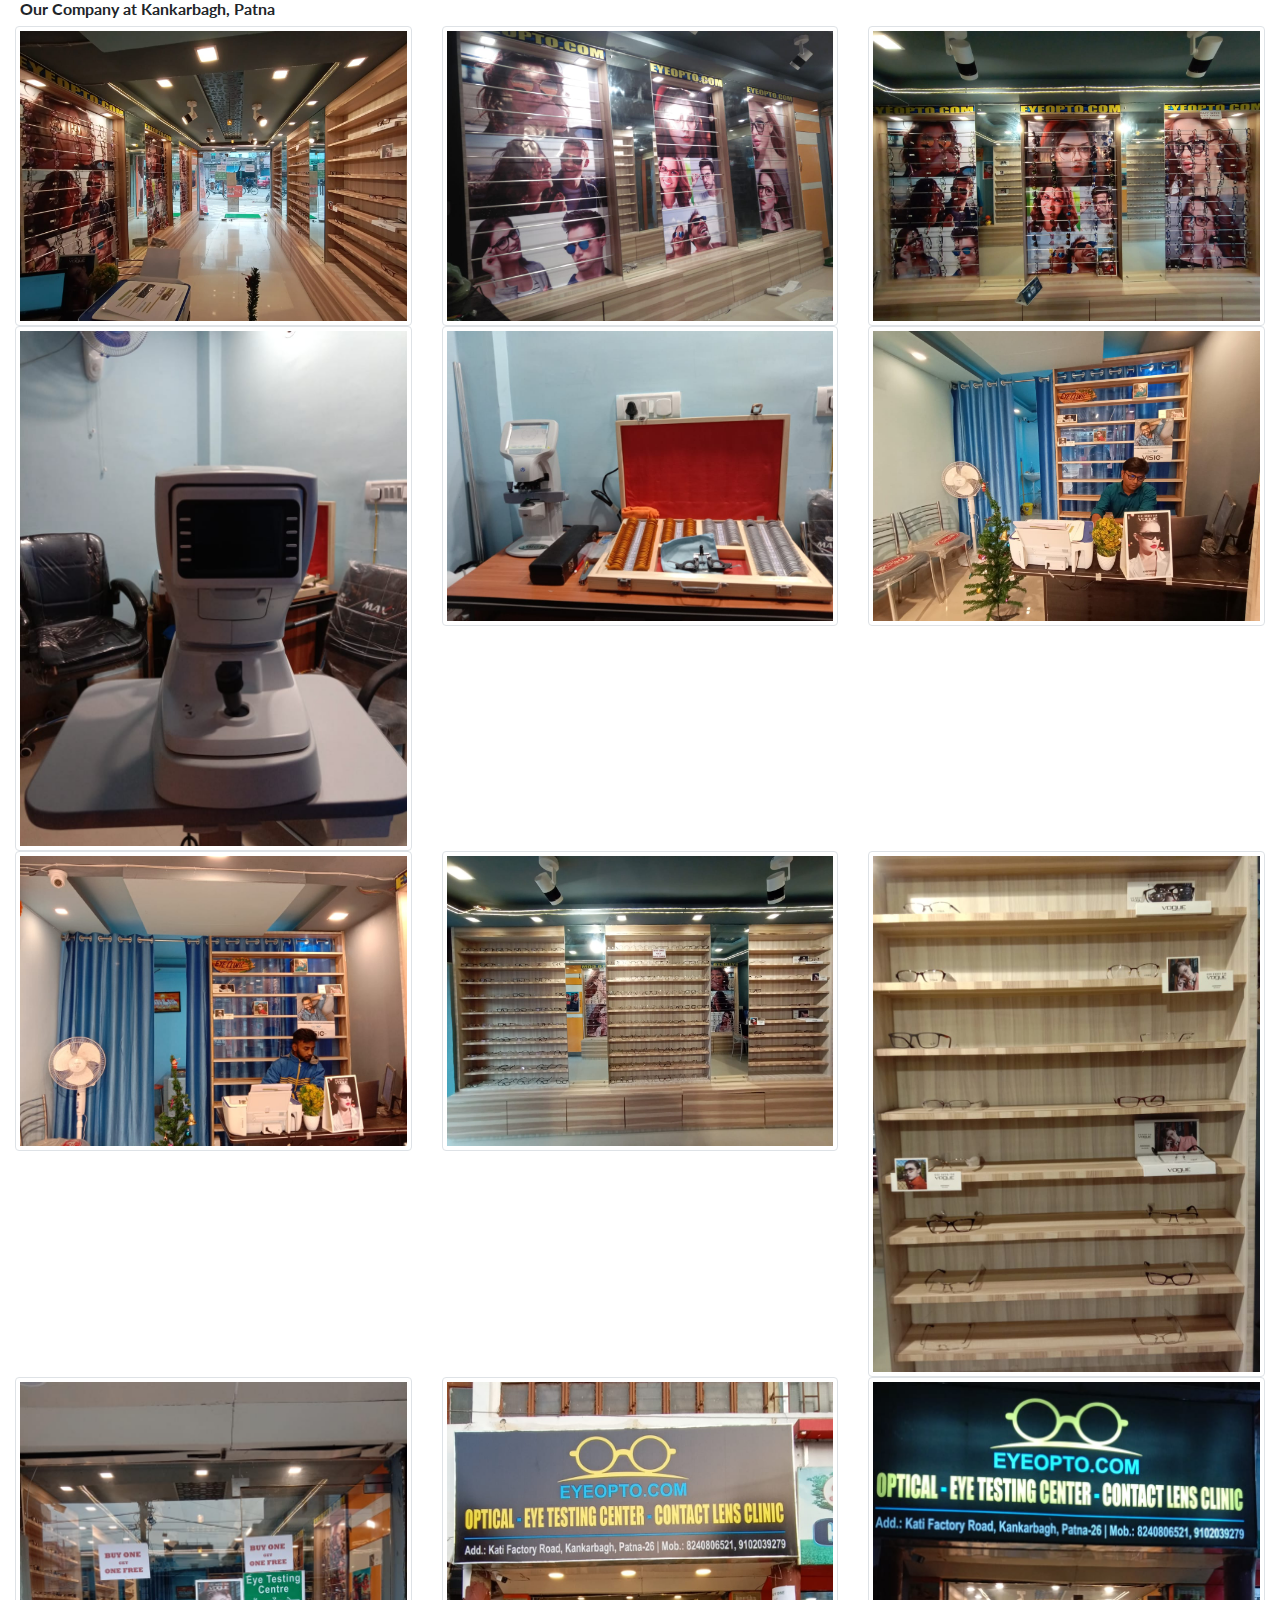
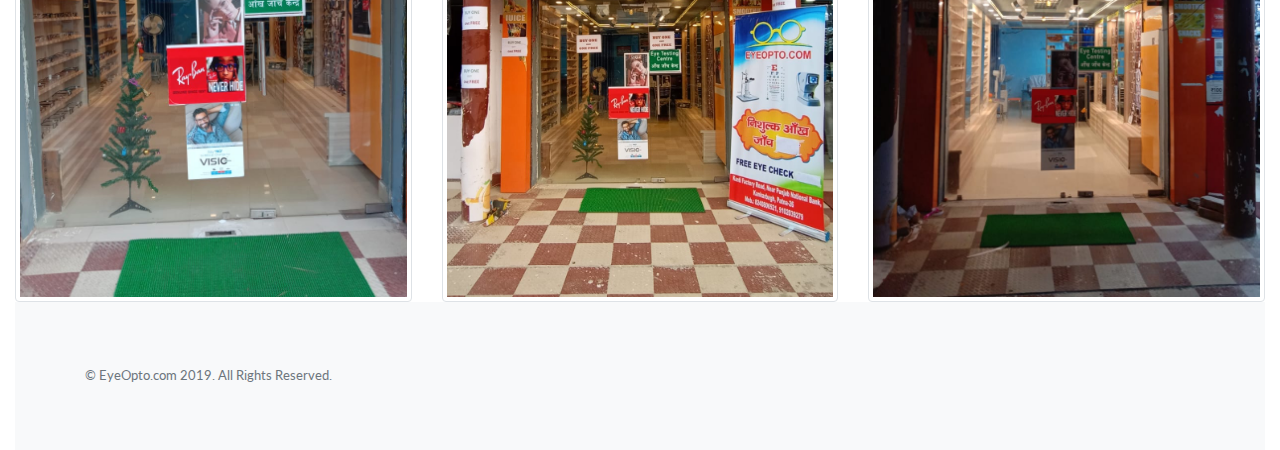
==== commit b57becd5: "video added" ====
--- a/index.html
+++ b/index.html
@@ -73,6 +73,24 @@
                      
                   </div>
                </div>
+			   <!-- Start of Videos -->
+               <div class="row" style="margin: 5px; ">
+                  Our Videos
+               </div>
+               <div class="row">
+                  <div class="col-md-4">
+                    <iframe width="560" height="315" src="https://www.youtube.com/embed/30eYHjezVCk" frameborder="0" allow="accelerometer; autoplay; clipboard-write; encrypted-media; gyroscope; picture-in-picture" allowfullscreen></iframe>
+                  </div>
+                  <div class="col-md-4">
+                     <iframe width="560" height="315" src="https://www.youtube.com/embed/Cg9nTxwKG9o" frameborder="0" allow="accelerometer; autoplay; clipboard-write; encrypted-media; gyroscope; picture-in-picture" allowfullscreen></iframe>
+                  </div>
+                  <div class="col-md-4">
+                     <iframe width="560" height="315" src="https://www.youtube.com/embed/2Rhd3qtisPs" frameborder="0" allow="accelerometer; autoplay; clipboard-write; encrypted-media; gyroscope; picture-in-picture" allowfullscreen></iframe>
+                  </div>
+               </div>
+			   
+			    <!-- End of Videos -->
+			   
                <!-- Start of Galary -->
                <div class="row" style="margin: 5px; ">
                   Our Company at Kankarbagh, Patna
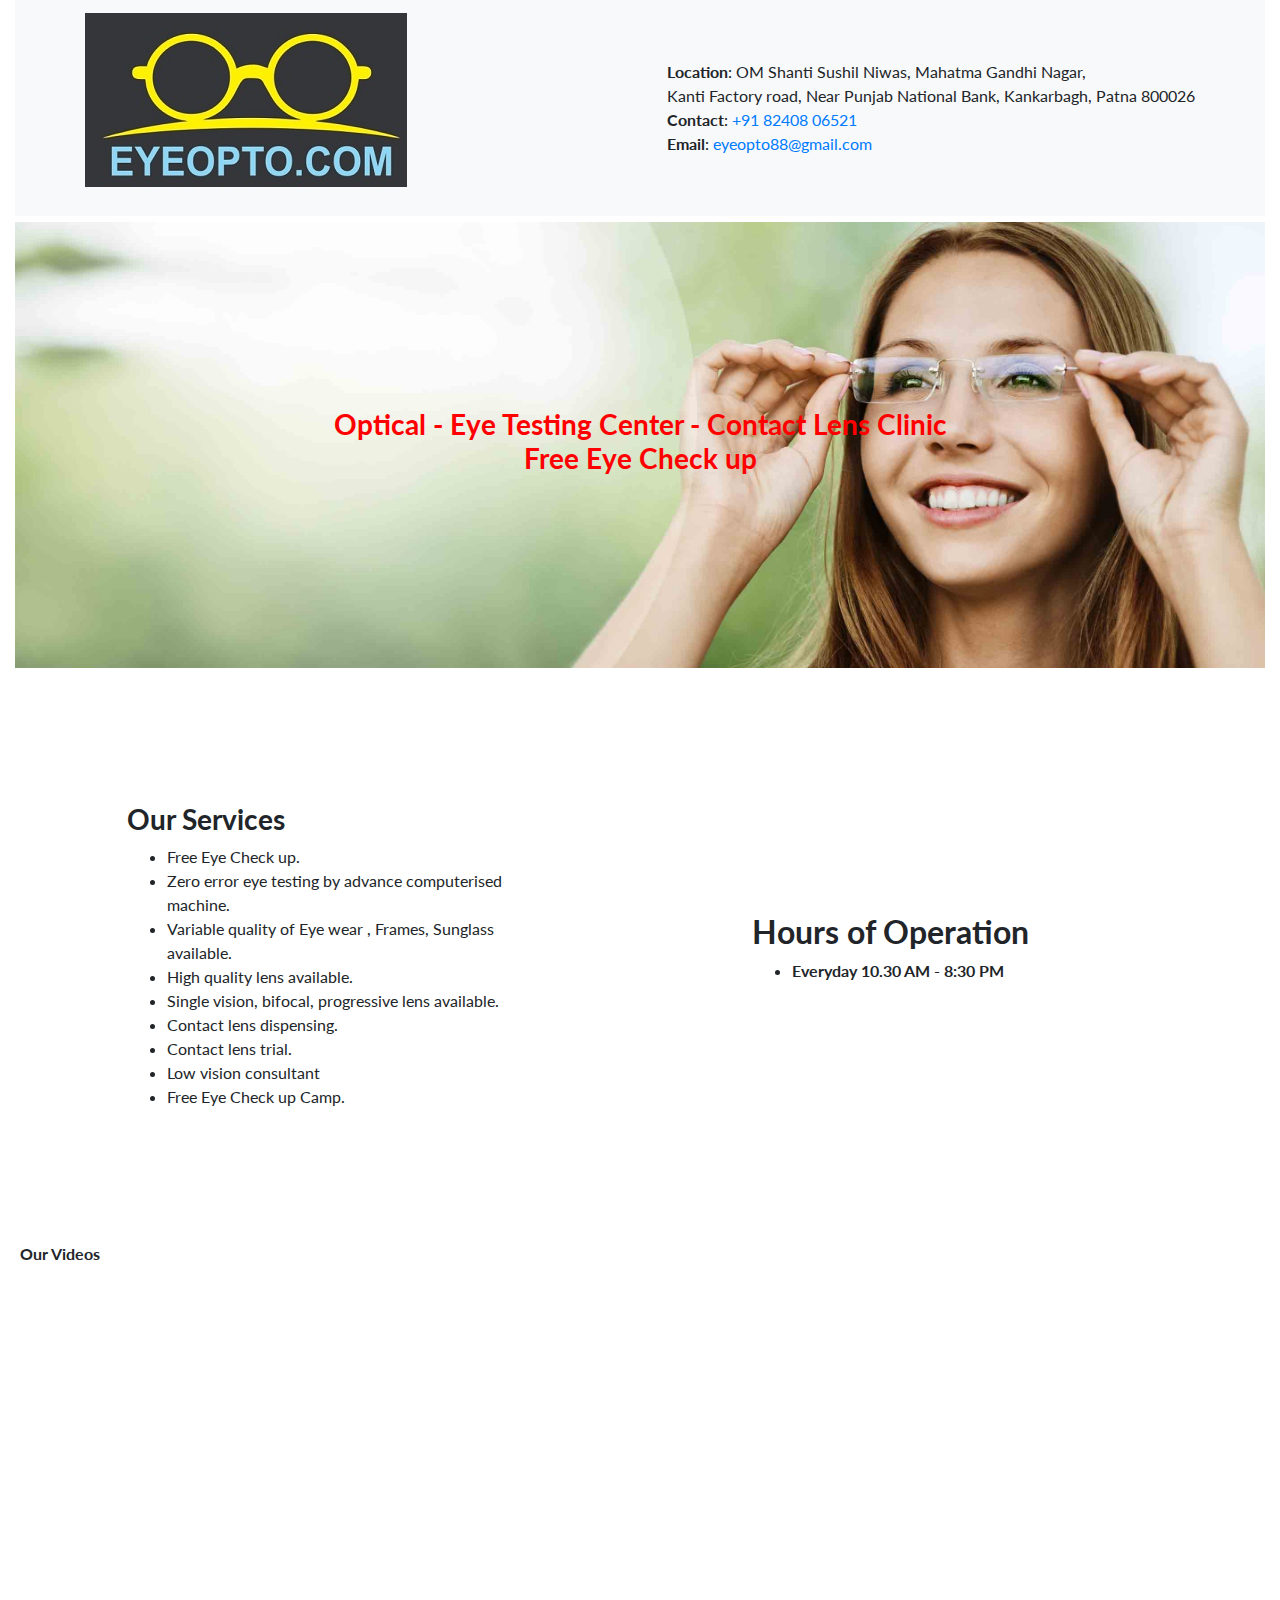
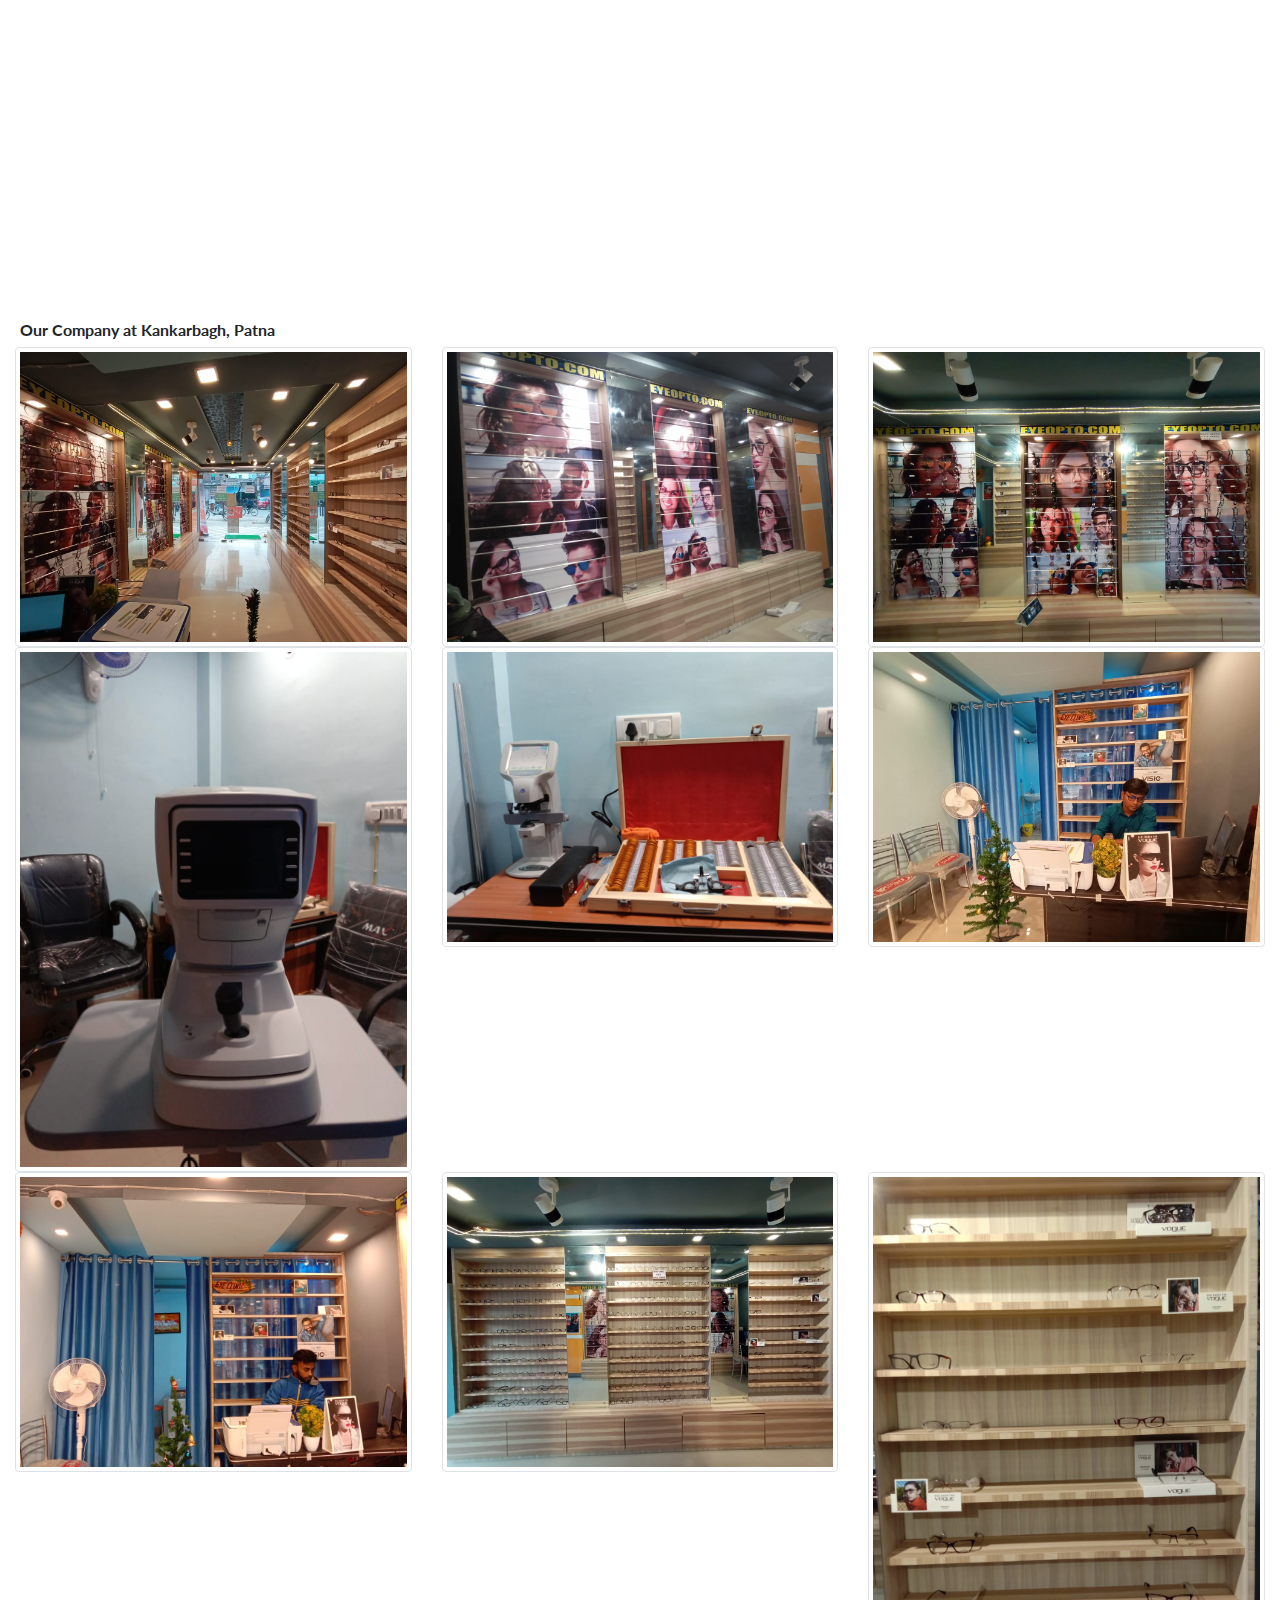
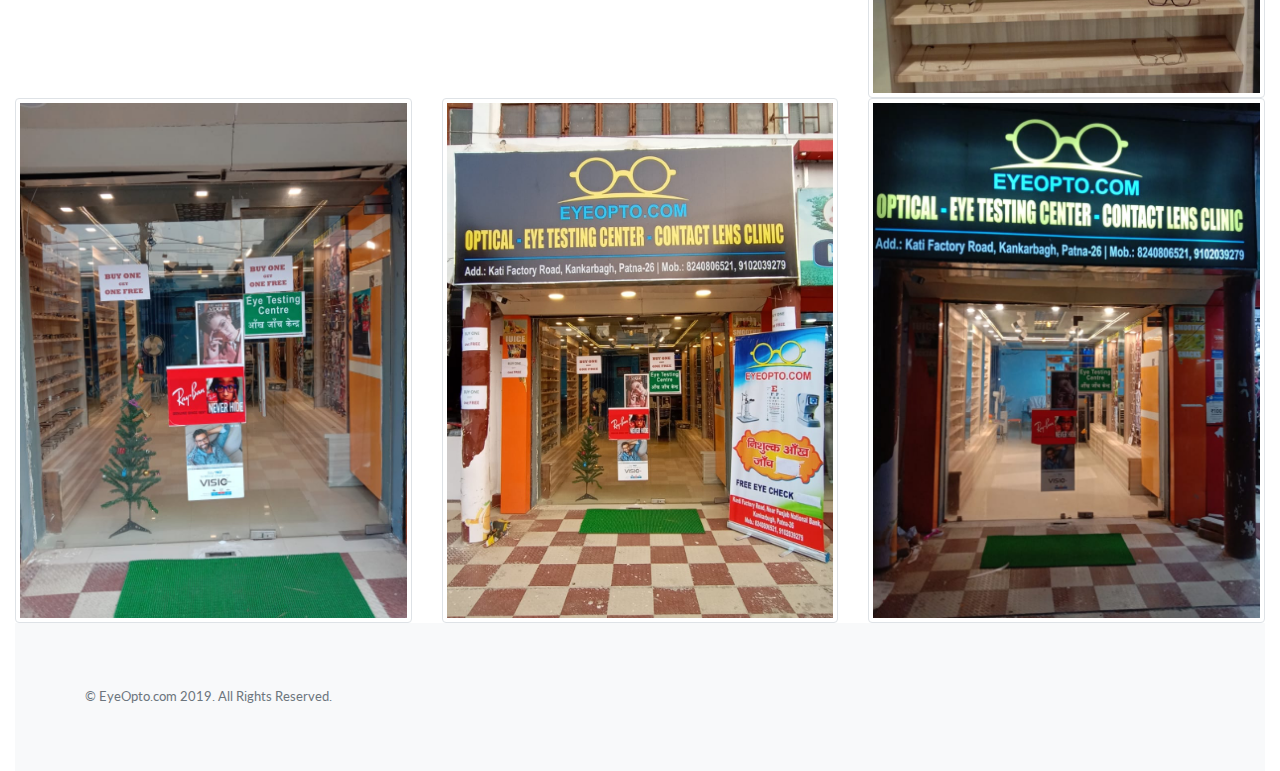
==== commit cc713e47: "Update index.html" ====
--- a/index.html
+++ b/index.html
@@ -82,12 +82,18 @@
                     <iframe width="560" height="315" src="https://www.youtube.com/embed/30eYHjezVCk" frameborder="0" allow="accelerometer; autoplay; clipboard-write; encrypted-media; gyroscope; picture-in-picture" allowfullscreen></iframe>
                   </div>
                   <div class="col-md-4">
-                     <iframe width="560" height="315" src="https://www.youtube.com/embed/Cg9nTxwKG9o" frameborder="0" allow="accelerometer; autoplay; clipboard-write; encrypted-media; gyroscope; picture-in-picture" allowfullscreen></iframe>
-                  </div>
-                  <div class="col-md-4">
-                     <iframe width="560" height="315" src="https://www.youtube.com/embed/2Rhd3qtisPs" frameborder="0" allow="accelerometer; autoplay; clipboard-write; encrypted-media; gyroscope; picture-in-picture" allowfullscreen></iframe>
-                  </div>
-               </div>
+                    <iframe width="560" height="315" src="https://www.youtube.com/embed/Cg9nTxwKG9o" frameborder="0" allow="accelerometer; autoplay; clipboard-write; encrypted-media; gyroscope; picture-in-picture" allowfullscreen></iframe>
+                  </div>
+                  <div class="col-md-4">
+                    <iframe width="560" height="315" src="https://www.youtube.com/embed/hvwNCOlo0xk" frameborder="0" allow="accelerometer; autoplay; clipboard-write; encrypted-media; gyroscope; picture-in-picture" allowfullscreen></iframe>
+                  </div>
+               </div>
+	      
+	      <div class="row">
+                  <div class="col-md-4">
+                    <iframe width="560" height="315" src="https://www.youtube.com/embed/2Rhd3qtisPs" frameborder="0" allow="accelerometer; autoplay; clipboard-write; encrypted-media; gyroscope; picture-in-picture" allowfullscreen></iframe>
+                  </div>
+	      </div>
 			   
 			    <!-- End of Videos -->
 			   
